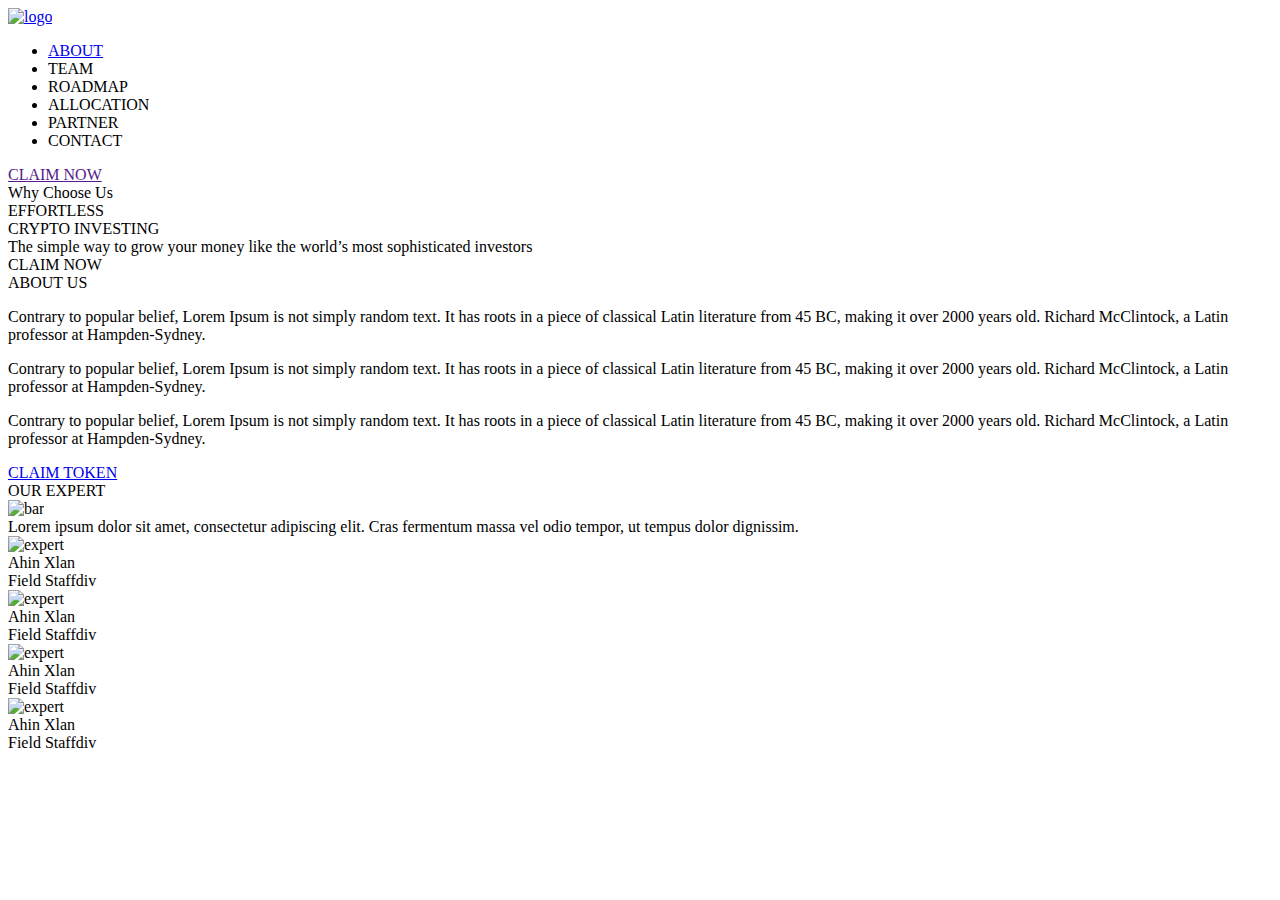
==== index.html @ b7943b80 "first commit" ====
<!DOCTYPE html>
<html lang="en">

<head>
    <meta charset="UTF-8">
    <meta http-equiv="X-UA-Compatible" content="IE=edge">
    <meta name="viewport" content="width=device-width, initial-scale=1.0">
    <title>Document</title>
    <link rel="stylesheet" href="https://cdn.jsdelivr.net/npm/bootstrap@4.6.0/dist/css/bootstrap.min.css"
        integrity="sha384-B0vP5xmATw1+K9KRQjQERJvTumQW0nPEzvF6L/Z6nronJ3oUOFUFpCjEUQouq2+l" crossorigin="anonymous">
</head>

<body>
    <div id="app">
        <nav class="header">
            <a href="#" class="logo">
                <img src="" alt="logo" />
            </a>
            <ul class="menu">
                <li class="menu-item"><a href="#" class="menu-link">ABOUT</a></li>
                <li class="menu-item"><a href="#" class="menu-link"></a>TEAM</li>
                <li class="menu-item"><a href="#" class="menu-link"></a>ROADMAP</li>
                <li class="menu-item"><a href="#" class="menu-link"></a>ALLOCATION</li>
                <li class="menu-item"><a href="#" class="menu-link"></a>PARTNER</li>
                <li class="menu-item"><a href="#" class="menu-link"></a>CONTACT</li>
            </ul>

            <a href="" class="btn menu-button">
                CLAIM NOW
            </a>
        </nav>

        <main>
            <div class="block block-banner">
                <div class="block-content">
                    <div class="container">
                        <div class="col-md-6">
                            <div class="banner-left">
                                <div class="banner-subtitle">Why Choose Us</div>
                                <div class="banner-tittle">
                                    EFFORTLESS <br> CRYPTO INVESTING
                                </div>
                                <div class="banner-desc">
                                    The simple way to grow your money
                                    like the world’s most sophisticated investors
                                </div>
                                <a hre="#" class="btn banner-button">CLAIM NOW</a>

                            </div>
                        </div>

                        <div class="col-md-6"></div>
                    </div>
                </div>
            </div>

            <block class="block block-about">
                <div class="block-content">
                    <div class="container">
                        <div class="row">
                            <div class="col-md-6">
                                <div class="about-left">
                                    <div id="about-animation"></div>
                                </div>
                            </div>
                            <div class="col-md-6">
                                <div class="about-right">
                                    <div class="about-title">
                                        ABOUT US
                                    </div>
                                    <div class="about-desc">
                                        <p>Contrary to popular belief, Lorem Ipsum is not simply random text. It has
                                            roots in
                                            a piece of classical Latin literature from 45 BC, making it over 2000 years
                                            old.
                                            Richard McClintock, a Latin professor at Hampden-Sydney.</p>
                                        <p>Contrary to popular belief, Lorem Ipsum is not simply random text. It has
                                            roots in
                                            a piece of classical Latin literature from 45 BC, making it over 2000 years
                                            old.
                                            Richard McClintock, a Latin professor at Hampden-Sydney.</p>
                                        <p>Contrary to popular belief, Lorem Ipsum is not simply random text. It has
                                            roots in
                                            a piece of classical Latin literature from 45 BC, making it over 2000 years
                                            old.
                                            Richard McClintock, a Latin professor at Hampden-Sydney.</p>
                                    </div>
                                    <a href="#" class="btn about-button">CLAIM TOKEN</a>
                                </div>
                            </div>
                        </div>
                    </div>
                </div>
            </block>

            <div class="block block-expert">
                <div class="block-content">
                    <div class="container">
                        <div class="expert-title">OUR EXPERT</div>
                        <div class="expert-bar">
                            <img src="" alt="bar">
                        </div>
                        <div class="expert-desc">
                            Lorem ipsum dolor sit amet, consectetur adipiscing elit. Cras fermentum massa
                            vel odio tempor, ut tempus dolor dignissim.
                        </div>

                        <div class="expert-list">
                            <div class="row">
                                <div class="col-md-3">
                                    <div class="expert-item">
                                        <div class="expert-img">
                                            <img src="" alt="expert">
                                        </div>

                                        <div class="expert-meta">
                                            <div class="expert-name">Ahin Xlan</div>
                                            <div class="expert-job">Field Staffdiv</div>
                                        </div>
                                    </div>
                                </div>
                                <div class="col-md-3">
                                    <div class="expert-item">
                                        <div class="expert-img">
                                            <img src="" alt="expert">
                                        </div>

                                        <div class="expert-meta">
                                            <div class="expert-name">Ahin Xlan</div>
                                            <div class="expert-job">Field Staffdiv</div>
                                        </div>
                                    </div>
                                </div>
                                <div class="col-md-3">
                                    <div class="expert-item">
                                        <div class="expert-img">
                                            <img src="" alt="expert">
                                        </div>

                                        <div class="expert-meta">
                                            <div class="expert-name">Ahin Xlan</div>
                                            <div class="expert-job">Field Staffdiv</div>
                                        </div>
                                    </div>
                                </div>
                                <div class="col-md-3">
                                    <div class="expert-item">
                                        <div class="expert-img">
                                            <img src="" alt="expert">
                                        </div>

                                        <div class="expert-meta">
                                            <div class="expert-name">Ahin Xlan</div>
                                            <div class="expert-job">Field Staffdiv</div>
                                        </div>
                                    </div>
                                </div>
                            </div>
                        </div>
                    </div>
                </div>
            </div>

            <div class="block block-token">
                <div class="block-content">
                    <div class="container">
                        <div class="row">
                            <div class="col-md-6">
                                <div class="token-left"></div>
                            </div>
                        </div>
                    </div>
                </div>
            </div>
        </main>
    </div>

    <script src="https://code.jquery.com/jquery-3.5.1.slim.min.js"
        integrity="sha384-DfXdz2htPH0lsSSs5nCTpuj/zy4C+OGpamoFVy38MVBnE+IbbVYUew+OrCXaRkfj"
        crossorigin="anonymous"></script>
    <script src="https://cdn.jsdelivr.net/npm/bootstrap@4.6.0/dist/js/bootstrap.bundle.min.js"
        integrity="sha384-Piv4xVNRyMGpqkS2by6br4gNJ7DXjqk09RmUpJ8jgGtD7zP9yug3goQfGII0yAns"
        crossorigin="anonymous"></script>
</body>

</html>
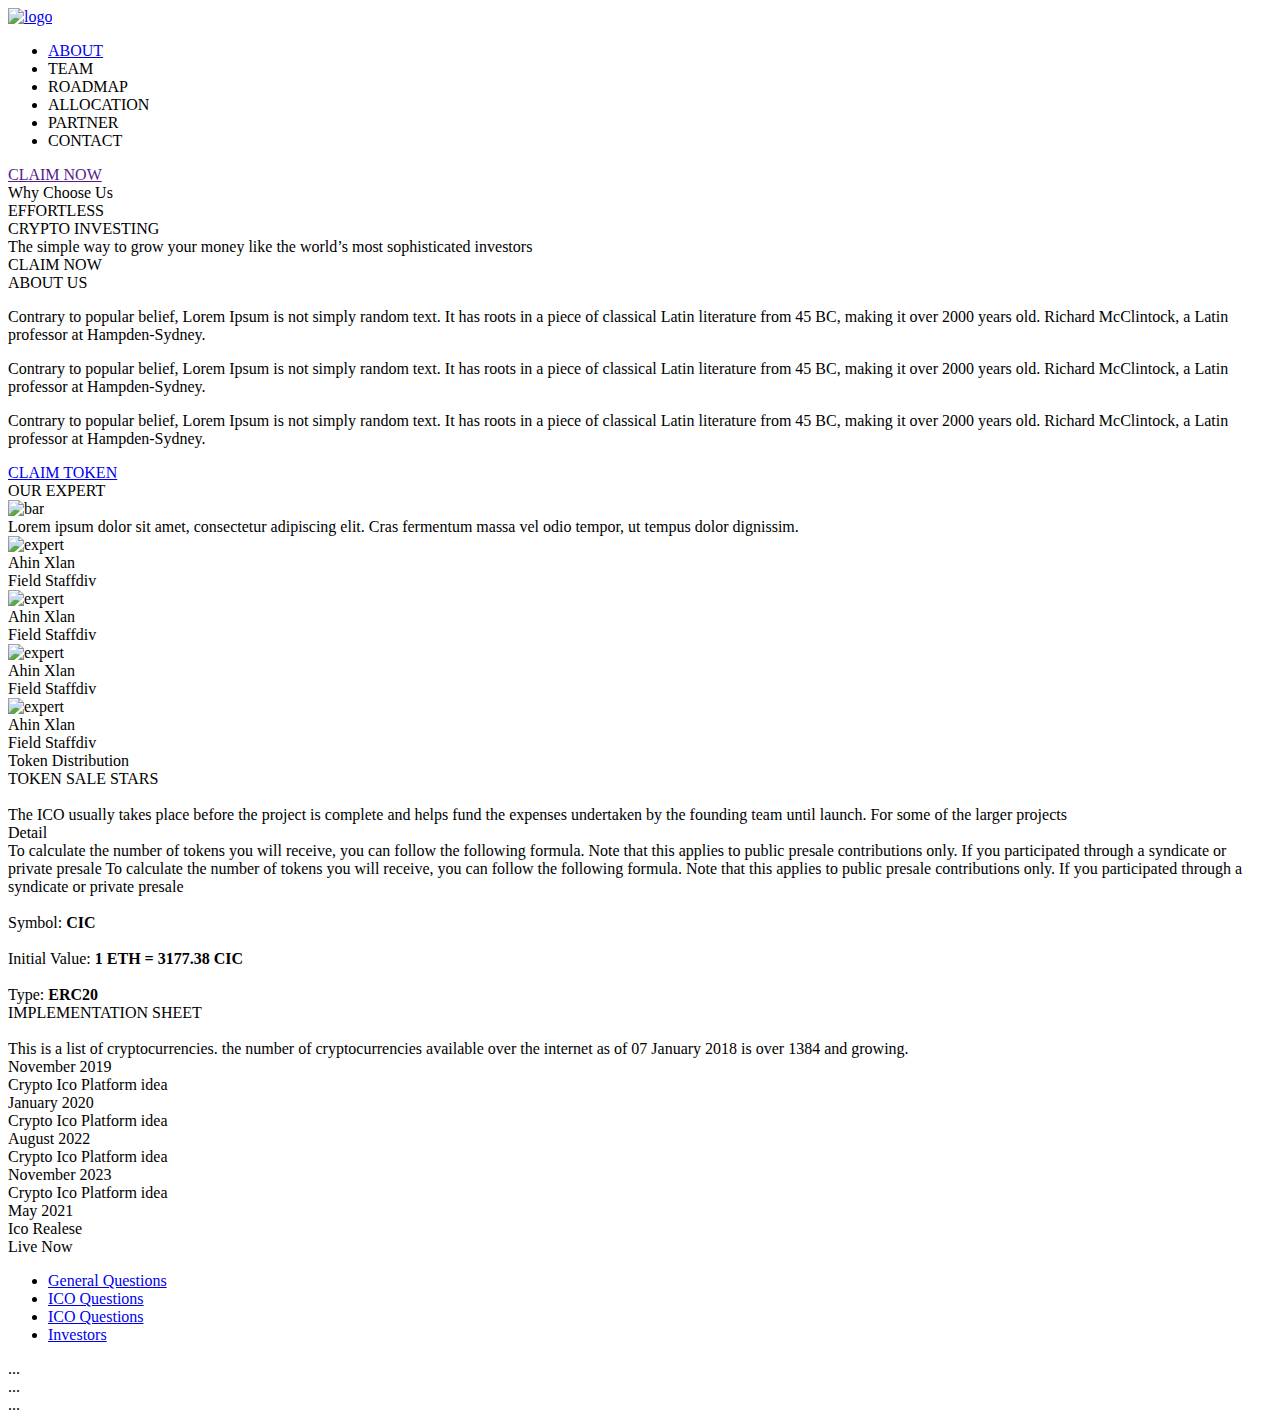
==== commit f4052f94: "commit" ====
--- a/index.html
+++ b/index.html
@@ -166,7 +166,163 @@
                     <div class="container">
                         <div class="row">
                             <div class="col-md-6">
-                                <div class="token-left"></div>
+                                <div class="token-left">
+                                    <div id="token-animation">
+
+                                    </div>
+                                </div>
+                            </div>
+                            <div class="col-md-6">
+                                <div class="token-right">
+                                    <div class="token-subtitle">
+                                        Token Distribution
+                                    </div>
+                                    <div class="token-title">
+                                        TOKEN SALE STARS
+                                    </div>
+                                    <img src="" class="token-bar" alt="">
+                                    <div class="token-desc">
+                                        <div class="token-desc-content">
+                                            The ICO usually takes place before the project is complete and
+                                            helps fund the expenses undertaken by the founding team until
+                                            launch. For some of the larger projects
+                                        </div>
+                                    </div>
+                                    <div class="token-desc">
+                                        <div class="token-desc-label">
+                                            Detail
+                                        </div>
+                                        <div class="token-desc-content">
+                                            To calculate the number of tokens you will receive, you can
+                                            follow the following formula. Note that this applies to public
+                                            presale contributions only. If you participated through a syndicate
+                                            or private presale
+                                            To calculate the number of tokens you will receive, you can follow
+                                            the following formula. Note that this applies to public presale
+                                            contributions only. If you participated through a syndicate or private
+                                            presale
+                                        </div>
+                                    </div>
+                                    <div class="token-list">
+                                        <div class="token-item">
+                                            <div class="token-icon">
+                                                <img src="" alt="">
+                                            </div>
+                                            <div class="token-value">
+                                                Symbol: <strong>CIC</strong>
+                                            </div>
+                                        </div>
+                                        <div class="token-item">
+                                            <div class="token-icon">
+                                                <img src="" alt="">
+                                            </div>
+                                            <div class="token-value">
+                                                Initial Value: <strong>1 ETH = 3177.38 CIC</strong>
+                                            </div>
+                                        </div>
+                                        <div class="token-item">
+                                            <div class="token-icon">
+                                                <img src="" alt="">
+                                            </div>
+                                            <div class="token-value">
+                                                Type: <strong>ERC20</strong>
+                                            </div>
+                                        </div>
+                                    </div>
+                                </div>
+                            </div>
+                        </div>
+                    </div>
+                </div>
+            </div>
+
+            <div class="block block-sheet">
+                <div class="block-content">
+                    <div class="sheet-title">IMPLEMENTATION SHEET</div>
+                    <img src="" alt="" class="sheet-bar">
+                    <div class="sheet-desc">
+                        This is a list of cryptocurrencies. the number of cryptocurrencies available over
+                        the internet as of 07 January 2018 is over 1384 and growing.
+                    </div>
+
+                    <div class="sheet-roadmap">
+                        <div class="sheet-line-bg">
+                            <div class="sheet-line-main"></div>
+                        </div>
+
+                        <div class="time-item">
+                            <div class="time-date">November 2019</div>
+                            <div class="time-desc">
+                                Crypto Ico
+                                Platform idea
+                            </div>
+                        </div>
+                        <div class="time-item">
+                            <div class="time-date">January 2020</div>
+                            <div class="time-desc">
+                                Crypto Ico
+                                Platform idea
+                            </div>
+                        </div>
+                        <div class="time-item">
+                            <div class="time-date">August 2022</div>
+                            <div class="time-desc">
+                                Crypto Ico
+                                Platform idea
+                            </div>
+                        </div>
+                        <div class="time-item">
+                            <div class="time-date">November 2023</div>
+                            <div class="time-desc">
+                                Crypto Ico
+                                Platform idea
+                            </div>
+                        </div>
+
+                        <div class="tim-now">
+                            <div class="time-now-date">
+                                <div class="time-now-year">
+                                    May 2021
+                                </div>
+                                <div class="time-now-desc">
+                                    Ico Realese
+                                </div>
+                            </div>
+                            <div class="time-now-label">Live Now</div>
+                        </div>
+                    </div>
+                </div>
+            </div>
+
+            <div class="block block-faq">
+                <div class="block-content">
+                    <div class="container">
+                        <div class="faq-tab">
+                            <ul class="nav nav-pills mb-3" id="pills-tab" role="tablist">
+                                <li class="nav-item" role="presentation">
+                                    <a class="nav-link active" id="pills-home-tab" data-toggle="pill" href="#pills-home"
+                                        role="tab" aria-controls="pills-home" aria-selected="true">General Questions</a>
+                                </li>
+                                <li class="nav-item" role="presentation">
+                                    <a class="nav-link" id="pills-profile-tab" data-toggle="pill" href="#pills-profile"
+                                        role="tab" aria-controls="pills-profile" aria-selected="false">ICO Questions</a>
+                                </li>
+                                <li class="nav-item" role="presentation">
+                                    <a class="nav-link" id="pills-contact-tab" data-toggle="pill" href="#pills-contact"
+                                        role="tab" aria-controls="pills-contact" aria-selected="false">ICO Questions</a>
+                                </li>
+                                <li class="nav-item" role="presentation">
+                                    <a class="nav-link" id="pills-contact-tab" data-toggle="pill" href="#pills-contact"
+                                        role="tab" aria-controls="pills-contact" aria-selected="false">Investors</a>
+                                </li>
+                            </ul>
+                            <div class="tab-content" id="pills-tabContent">
+                                <div class="tab-pane fade show active" id="pills-home" role="tabpanel"
+                                    aria-labelledby="pills-home-tab">...</div>
+                                <div class="tab-pane fade" id="pills-profile" role="tabpanel"
+                                    aria-labelledby="pills-profile-tab">...</div>
+                                <div class="tab-pane fade" id="pills-contact" role="tabpanel"
+                                    aria-labelledby="pills-contact-tab">...</div>
                             </div>
                         </div>
                     </div>
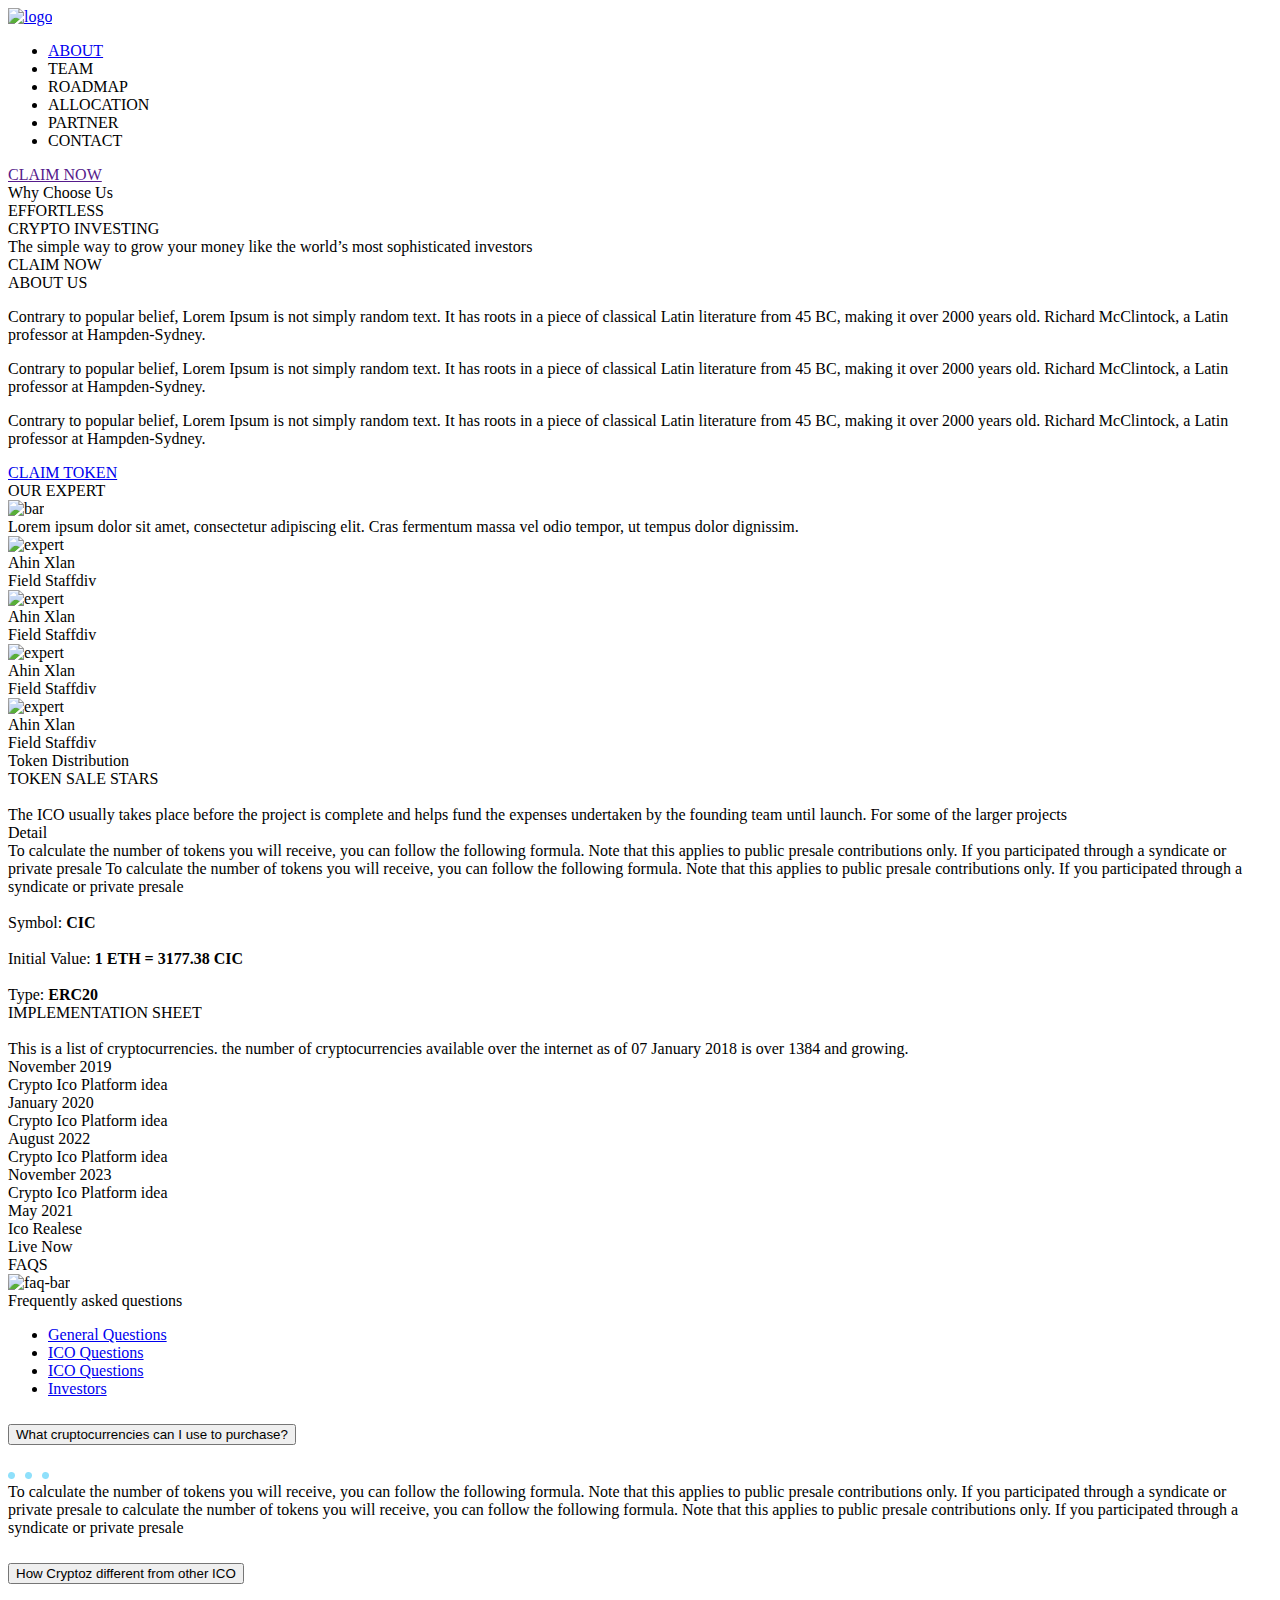
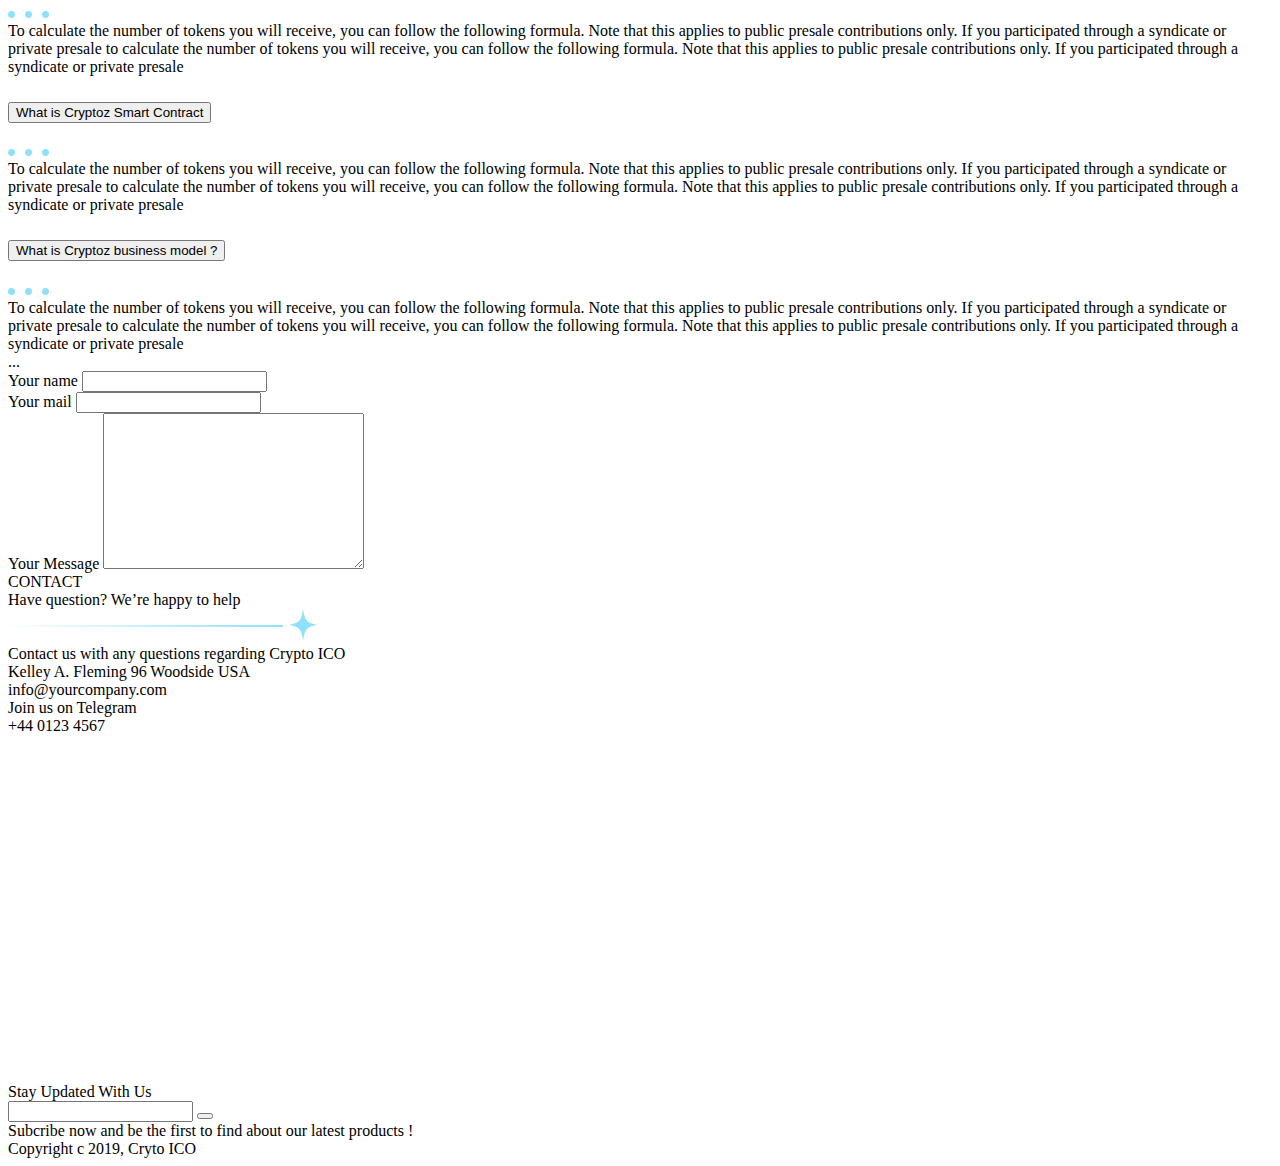
==== commit fcbaeba8: "commit" ====
--- a/index.html
+++ b/index.html
@@ -8,26 +8,30 @@
     <title>Document</title>
     <link rel="stylesheet" href="https://cdn.jsdelivr.net/npm/bootstrap@4.6.0/dist/css/bootstrap.min.css"
         integrity="sha384-B0vP5xmATw1+K9KRQjQERJvTumQW0nPEzvF6L/Z6nronJ3oUOFUFpCjEUQouq2+l" crossorigin="anonymous">
+    <link rel="stylesheet" href="https://pro.fontawesome.com/releases/v5.10.0/css/all.css"
+        integrity="sha384-AYmEC3Yw5cVb3ZcuHtOA93w35dYTsvhLPVnYs9eStHfGJvOvKxVfELGroGkvsg+p" crossorigin="anonymous" />
 </head>
 
 <body>
     <div id="app">
         <nav class="header">
-            <a href="#" class="logo">
-                <img src="" alt="logo" />
-            </a>
-            <ul class="menu">
-                <li class="menu-item"><a href="#" class="menu-link">ABOUT</a></li>
-                <li class="menu-item"><a href="#" class="menu-link"></a>TEAM</li>
-                <li class="menu-item"><a href="#" class="menu-link"></a>ROADMAP</li>
-                <li class="menu-item"><a href="#" class="menu-link"></a>ALLOCATION</li>
-                <li class="menu-item"><a href="#" class="menu-link"></a>PARTNER</li>
-                <li class="menu-item"><a href="#" class="menu-link"></a>CONTACT</li>
-            </ul>
-
-            <a href="" class="btn menu-button">
-                CLAIM NOW
-            </a>
+            <div class="container">
+                <a href="#" class="logo">
+                    <img src="" alt="logo" />
+                </a>
+                <ul class="menu">
+                    <li class="menu-item"><a href="#" class="menu-link">ABOUT</a></li>
+                    <li class="menu-item"><a href="#" class="menu-link"></a>TEAM</li>
+                    <li class="menu-item"><a href="#" class="menu-link"></a>ROADMAP</li>
+                    <li class="menu-item"><a href="#" class="menu-link"></a>ALLOCATION</li>
+                    <li class="menu-item"><a href="#" class="menu-link"></a>PARTNER</li>
+                    <li class="menu-item"><a href="#" class="menu-link"></a>CONTACT</li>
+                </ul>
+
+                <a href="" class="btn menu-button">
+                    CLAIM NOW
+                </a>
+            </div>
         </nav>
 
         <main>
@@ -238,57 +242,59 @@
 
             <div class="block block-sheet">
                 <div class="block-content">
-                    <div class="sheet-title">IMPLEMENTATION SHEET</div>
-                    <img src="" alt="" class="sheet-bar">
-                    <div class="sheet-desc">
-                        This is a list of cryptocurrencies. the number of cryptocurrencies available over
-                        the internet as of 07 January 2018 is over 1384 and growing.
-                    </div>
-
-                    <div class="sheet-roadmap">
-                        <div class="sheet-line-bg">
-                            <div class="sheet-line-main"></div>
-                        </div>
-
-                        <div class="time-item">
-                            <div class="time-date">November 2019</div>
-                            <div class="time-desc">
-                                Crypto Ico
-                                Platform idea
-                            </div>
-                        </div>
-                        <div class="time-item">
-                            <div class="time-date">January 2020</div>
-                            <div class="time-desc">
-                                Crypto Ico
-                                Platform idea
-                            </div>
-                        </div>
-                        <div class="time-item">
-                            <div class="time-date">August 2022</div>
-                            <div class="time-desc">
-                                Crypto Ico
-                                Platform idea
-                            </div>
-                        </div>
-                        <div class="time-item">
-                            <div class="time-date">November 2023</div>
-                            <div class="time-desc">
-                                Crypto Ico
-                                Platform idea
-                            </div>
-                        </div>
-
-                        <div class="tim-now">
-                            <div class="time-now-date">
-                                <div class="time-now-year">
-                                    May 2021
-                                </div>
-                                <div class="time-now-desc">
-                                    Ico Realese
-                                </div>
-                            </div>
-                            <div class="time-now-label">Live Now</div>
+                    <div class="container">
+                        <div class="sheet-title">IMPLEMENTATION SHEET</div>
+                        <img src="" alt="" class="sheet-bar">
+                        <div class="sheet-desc">
+                            This is a list of cryptocurrencies. the number of cryptocurrencies available over
+                            the internet as of 07 January 2018 is over 1384 and growing.
+                        </div>
+
+                        <div class="sheet-roadmap">
+                            <div class="sheet-line-bg">
+                                <div class="sheet-line-main"></div>
+                            </div>
+
+                            <div class="time-item">
+                                <div class="time-date">November 2019</div>
+                                <div class="time-desc">
+                                    Crypto Ico
+                                    Platform idea
+                                </div>
+                            </div>
+                            <div class="time-item">
+                                <div class="time-date">January 2020</div>
+                                <div class="time-desc">
+                                    Crypto Ico
+                                    Platform idea
+                                </div>
+                            </div>
+                            <div class="time-item">
+                                <div class="time-date">August 2022</div>
+                                <div class="time-desc">
+                                    Crypto Ico
+                                    Platform idea
+                                </div>
+                            </div>
+                            <div class="time-item">
+                                <div class="time-date">November 2023</div>
+                                <div class="time-desc">
+                                    Crypto Ico
+                                    Platform idea
+                                </div>
+                            </div>
+
+                            <div class="tim-now">
+                                <div class="time-now-date">
+                                    <div class="time-now-year">
+                                        May 2021
+                                    </div>
+                                    <div class="time-now-desc">
+                                        Ico Realese
+                                    </div>
+                                </div>
+                                <div class="time-now-label">Live Now</div>
+                            </div>
                         </div>
                     </div>
                 </div>
@@ -298,29 +304,171 @@
                 <div class="block-content">
                     <div class="container">
                         <div class="faq-tab">
-                            <ul class="nav nav-pills mb-3" id="pills-tab" role="tablist">
-                                <li class="nav-item" role="presentation">
-                                    <a class="nav-link active" id="pills-home-tab" data-toggle="pill" href="#pills-home"
-                                        role="tab" aria-controls="pills-home" aria-selected="true">General Questions</a>
-                                </li>
-                                <li class="nav-item" role="presentation">
-                                    <a class="nav-link" id="pills-profile-tab" data-toggle="pill" href="#pills-profile"
-                                        role="tab" aria-controls="pills-profile" aria-selected="false">ICO Questions</a>
-                                </li>
-                                <li class="nav-item" role="presentation">
-                                    <a class="nav-link" id="pills-contact-tab" data-toggle="pill" href="#pills-contact"
-                                        role="tab" aria-controls="pills-contact" aria-selected="false">ICO Questions</a>
-                                </li>
-                                <li class="nav-item" role="presentation">
-                                    <a class="nav-link" id="pills-contact-tab" data-toggle="pill" href="#pills-contact"
-                                        role="tab" aria-controls="pills-contact" aria-selected="false">Investors</a>
-                                </li>
-                            </ul>
+                            <div class="wrap-nav">
+                                <div class="faq-header">
+                                    <div class="faq-title">
+                                        FAQS
+                                    </div>
+                                    <div class="faq-bar">
+                                        <img src="" alt="faq-bar">
+                                    </div>
+                                    <div class="faq-desc">Frequently asked questions</div>
+                                </div>
+                                <ul class="nav nav-pills mb-3" id="pills-tab" role="tablist">
+                                    <li class="nav-item" role="presentation">
+                                        <a class="nav-link active" id="pills-home-tab" data-toggle="pill"
+                                            href="#pills-home" role="tab" aria-controls="pills-home"
+                                            aria-selected="true">General Questions</a>
+                                    </li>
+                                    <li class="nav-item" role="presentation">
+                                        <a class="nav-link" id="pills-profile-tab" data-toggle="pill"
+                                            href="#pills-profile" role="tab" aria-controls="pills-profile"
+                                            aria-selected="false">ICO Questions</a>
+                                    </li>
+                                    <li class="nav-item" role="presentation">
+                                        <a class="nav-link" id="pills-contact-tab" data-toggle="pill"
+                                            href="#pills-contact" role="tab" aria-controls="pills-contact"
+                                            aria-selected="false">ICO Questions</a>
+                                    </li>
+                                    <li class="nav-item" role="presentation">
+                                        <a class="nav-link" id="pills-contact-tab" data-toggle="pill"
+                                            href="#pills-contact" role="tab" aria-controls="pills-contact"
+                                            aria-selected="false">Investors</a>
+                                    </li>
+                                </ul>
+                            </div>
                             <div class="tab-content" id="pills-tabContent">
                                 <div class="tab-pane fade show active" id="pills-home" role="tabpanel"
-                                    aria-labelledby="pills-home-tab">...</div>
+                                    aria-labelledby="pills-home-tab">
+                                    <div class="list-faq">
+                                        <div class="accordion" id="accordionExample">
+                                            <div class="card">
+                                                <div class="card-header" id="headingOne">
+                                                    <h2 class="mb-0">
+                                                        <button class="btn btn-link btn-block text-left" type="button"
+                                                            data-toggle="collapse" data-target="#collapseOne"
+                                                            aria-expanded="true" aria-controls="collapseOne">
+                                                            What cruptocurrencies can I use to purchase?
+                                                        </button>
+                                                    </h2>
+                                                </div>
+
+                                                <div id="collapseOne" class="collapse show" aria-labelledby="headingOne"
+                                                    data-parent="#accordionExample">
+                                                    <div class="card-body">
+                                                        <img src="./img/dots.png" alt="dots">
+                                                        <div class="card-content">
+                                                            To calculate the number of tokens you will receive, you can
+                                                            follow the following formula. Note that this applies to
+                                                            public presale contributions only. If you participated
+                                                            through a
+                                                            syndicate or private presale to calculate the number of
+                                                            tokens you will receive, you can follow the following
+                                                            formula.
+                                                            Note that this applies to public presale contributions
+                                                            only. If you participated through a syndicate or private
+                                                            presale
+                                                        </div>
+                                                    </div>
+                                                </div>
+                                            </div>
+                                            <div class="card">
+                                                <div class="card-header" id="headingTwo">
+                                                    <h2 class="mb-0">
+                                                        <button class="btn btn-link btn-block text-left collapsed"
+                                                            type="button" data-toggle="collapse"
+                                                            data-target="#collapseTwo" aria-expanded="false"
+                                                            aria-controls="collapseTwo">
+                                                            How Cryptoz different from other ICO
+                                                        </button>
+                                                    </h2>
+                                                </div>
+                                                <div id="collapseTwo" class="collapse" aria-labelledby="headingTwo"
+                                                    data-parent="#accordionExample">
+                                                    <div class="card-body">
+                                                        <img src="./img/dots.png" alt="dots">
+                                                        <div class="card-content">
+                                                            To calculate the number of tokens you will receive, you can
+                                                            follow the following formula. Note that this applies to
+                                                            public presale contributions only. If you participated
+                                                            through a
+                                                            syndicate or private presale to calculate the number of
+                                                            tokens you will receive, you can follow the following
+                                                            formula.
+                                                            Note that this applies to public presale contributions
+                                                            only. If you participated through a syndicate or private
+                                                            presale
+                                                        </div>
+                                                    </div>
+                                                </div>
+                                            </div>
+                                            <div class="card">
+                                                <div class="card-header" id="headingThree">
+                                                    <h2 class="mb-0">
+                                                        <button class="btn btn-link btn-block text-left collapsed"
+                                                            type="button" data-toggle="collapse"
+                                                            data-target="#collapseThree" aria-expanded="false"
+                                                            aria-controls="collapseThree">
+                                                            What is Cryptoz Smart Contract
+                                                        </button>
+                                                    </h2>
+                                                </div>
+                                                <div id="collapseThree" class="collapse" aria-labelledby="headingThree"
+                                                    data-parent="#accordionExample">
+                                                    <div class="card-body">
+                                                        <img src="./img/dots.png" alt="dots">
+                                                        <div class="card-content">
+                                                            To calculate the number of tokens you will receive, you can
+                                                            follow the following formula. Note that this applies to
+                                                            public presale contributions only. If you participated
+                                                            through a
+                                                            syndicate or private presale to calculate the number of
+                                                            tokens you will receive, you can follow the following
+                                                            formula.
+                                                            Note that this applies to public presale contributions
+                                                            only. If you participated through a syndicate or private
+                                                            presale
+                                                        </div>
+                                                    </div>
+                                                </div>
+                                            </div>
+                                            <div class="card">
+                                                <div class="card-header" id="headingThree">
+                                                    <h2 class="mb-0">
+                                                        <button class="btn btn-link btn-block text-left collapsed"
+                                                            type="button" data-toggle="collapse"
+                                                            data-target="#collapseThree" aria-expanded="false"
+                                                            aria-controls="collapseThree">
+                                                            What is Cryptoz business model ?
+                                                        </button>
+                                                    </h2>
+                                                </div>
+                                                <div id="collapseThree" class="collapse" aria-labelledby="headingThree"
+                                                    data-parent="#accordionExample">
+                                                    <div class="card-body">
+                                                        <img src="./img/dots.png" alt="dots">
+                                                        <div class="card-content">
+                                                            To calculate the number of tokens you will receive, you can
+                                                            follow the following formula. Note that this applies to
+                                                            public presale contributions only. If you participated
+                                                            through a
+                                                            syndicate or private presale to calculate the number of
+                                                            tokens you will receive, you can follow the following
+                                                            formula.
+                                                            Note that this applies to public presale contributions
+                                                            only. If you participated through a syndicate or private
+                                                            presale
+                                                        </div>
+                                                    </div>
+                                                </div>
+                                            </div>
+                                        </div>
+                                    </div>
+                                </div>
                                 <div class="tab-pane fade" id="pills-profile" role="tabpanel"
-                                    aria-labelledby="pills-profile-tab">...</div>
+                                    aria-labelledby="pills-profile-tab">
+
+                                </div>
                                 <div class="tab-pane fade" id="pills-contact" role="tabpanel"
                                     aria-labelledby="pills-contact-tab">...</div>
                             </div>
@@ -328,7 +476,141 @@
                     </div>
                 </div>
             </div>
+
+            <div class="block block-contact">
+                <div class="block-content">
+                    <div class="container">
+                        <div class="row">
+                            <div class="col-md-6">
+                                <div class="form-contact">
+                                    <div class="form-group">
+                                        <label for="name">Your name</label>
+                                        <input type="text" id="name" class="form-control">
+                                    </div>
+                                    <div class="form-group">
+                                        <label for="mail">Your mail</label>
+                                        <input type="text" id="name" class="form-control">
+                                    </div>
+                                    <div class="form-group">
+                                        <label for="msg">Your Message</label>
+                                        <textarea id="msg" class="form-control" cols="30" rows="10"></textarea>
+                                    </div>
+                                </div>
+                            </div>
+                            <div class="col-md-6">
+                                <div class="contact-right">
+                                    <div class="contact-title">
+                                        CONTACT
+                                    </div>
+                                    <div class="contact-desc">Have question? We’re happy to help</div>
+                                    <div class="contact-bar">
+                                        <img src="./img/contact-bar.png" alt="contact-bar">
+                                    </div>
+
+                                    <div class="contact-desc">
+                                        Contact us with any questions regarding
+                                        Crypto ICO
+                                    </div>
+
+                                    <div class="contact-list">
+                                        <div class="contact-item">
+                                            <i class="fas fa-map-marker-alt"></i> Kelley A. Fleming 96 Woodside USA
+                                        </div>
+                                        <div class="contact-item">
+                                            <i class="fas fa-envelope"></i> info@yourcompany.com
+                                        </div>
+                                        <div class="contact-item">
+                                            <i class="fab fa-telegram-plane"></i> Join us on Telegram
+                                        </div>
+                                        <div class="contact-item">
+                                            <i class="fas fa-phone-alt"></i> +44 0123 4567
+                                        </div>
+                                    </div>
+                                </div>
+                            </div>
+                        </div>
+                    </div>
+                </div>
+            </div>
+
+            <div class="block block-partner">
+                <div class="block-content">
+                    <div class="container">
+                        <div class="row">
+                            <div class="col-md-2">
+                                <a href="#" class="d-block partner-link">
+                                    <img src="./img/partner.png" alt="partner" class="partner-item">
+                                </a>
+                            </div>
+                            <div class="col-md-2">
+                                <a href="#" class="d-block partner-link">
+                                    <img src="./img/partner.png" alt="partner" class="partner-item">
+                                </a>
+                            </div>
+                            <div class="col-md-2">
+                                <a href="#" class="d-block partner-link">
+                                    <img src="./img/partner.png" alt="partner" class="partner-item">
+                                </a>
+                            </div>
+                            <div class="col-md-2">
+                                <a href="#" class="d-block partner-link">
+                                    <img src="./img/partner.png" alt="partner" class="partner-item">
+                                </a>
+                            </div>
+                            <div class="col-md-2">
+                                <a href="#" class="d-block partner-link">
+                                    <img src="./img/partner.png" alt="partner" class="partner-item">
+                                </a>
+                            </div>
+                            <div class="col-md-2">
+                                <a href="#" class="d-block partner-link">
+                                    <img src="./img/partner.png" alt="partner" class="partner-item">
+                                </a>
+                            </div>
+                        </div>
+                    </div>
+                </div>
+            </div>
         </main>
+
+        <footer>
+            <div class="block block-footer">
+                <div class="block-content">
+                    <div class="container">
+                        <div class="footer-title">Stay Updated With Us</div>
+
+                        <div class="footer-form">
+                            <input type="text" class="form-control">
+                            <button class="btn" type="submit"><i class="fas fa-chevron-right"></i></button>
+                        </div>
+
+                        <div class="footer-desc">Subcribe now and be the first to find about our latest products !</div>
+
+                        <div class="footer-social">
+                            <a href="#" class="footer-link">
+                                <i class="fab fa-github"></i>
+                            </a>
+                            <a href="#" class="footer-link">
+                                <i class="fab fa-telegram-plane"></i>
+                            </a>
+                            <a href="#" class="footer-link">
+                                <i class="fab fa-twitter"></i>
+                            </a>
+                            <a href="#" class="footer-link">
+                                <i class="fab fa-medium-m"></i>
+                            </a>
+                            <a href="#" class="footer-link">
+                                <i class="fas fa-envelope"></i>
+                            </a>
+                        </div>
+
+                        <div class="footer-coppyright">
+                            Copyright c 2019, Cryto ICO
+                        </div>
+                    </div>
+                </div>
+            </div>
+        </footer>
     </div>
 
     <script src="https://code.jquery.com/jquery-3.5.1.slim.min.js"
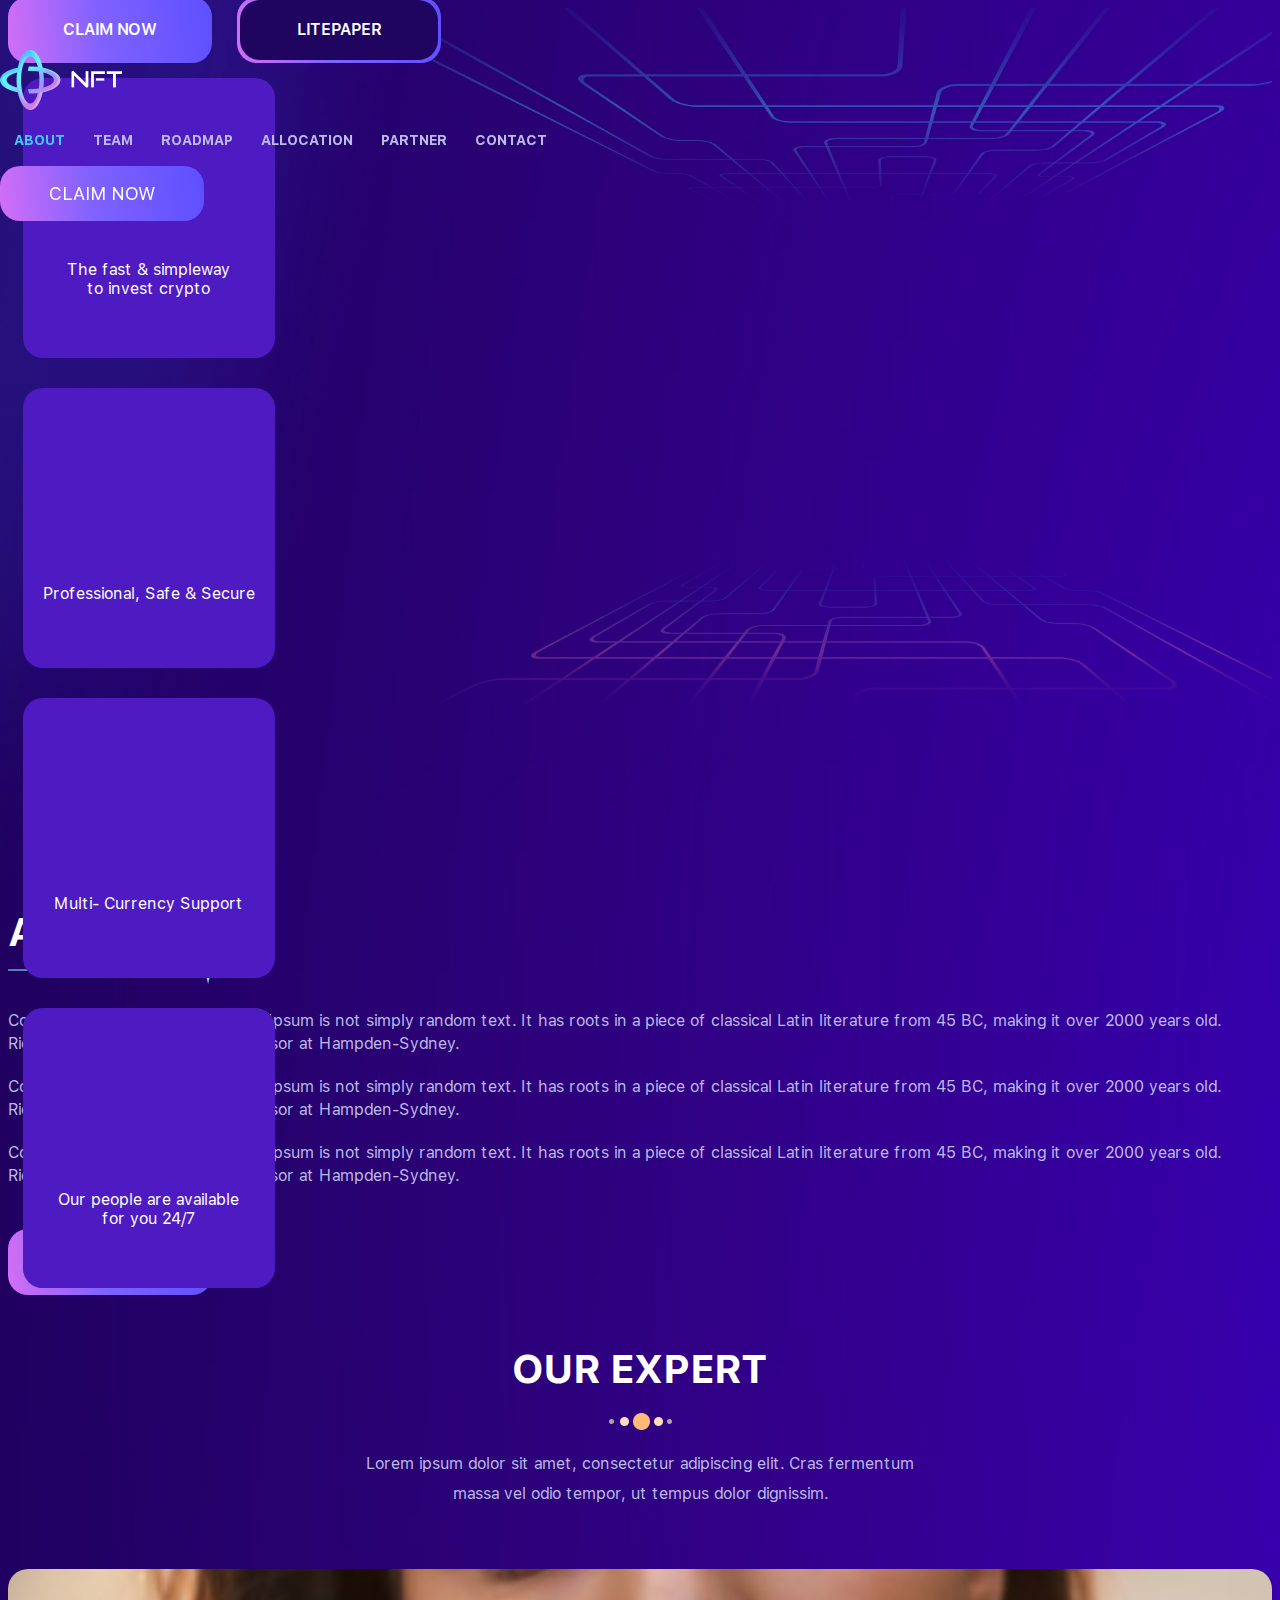
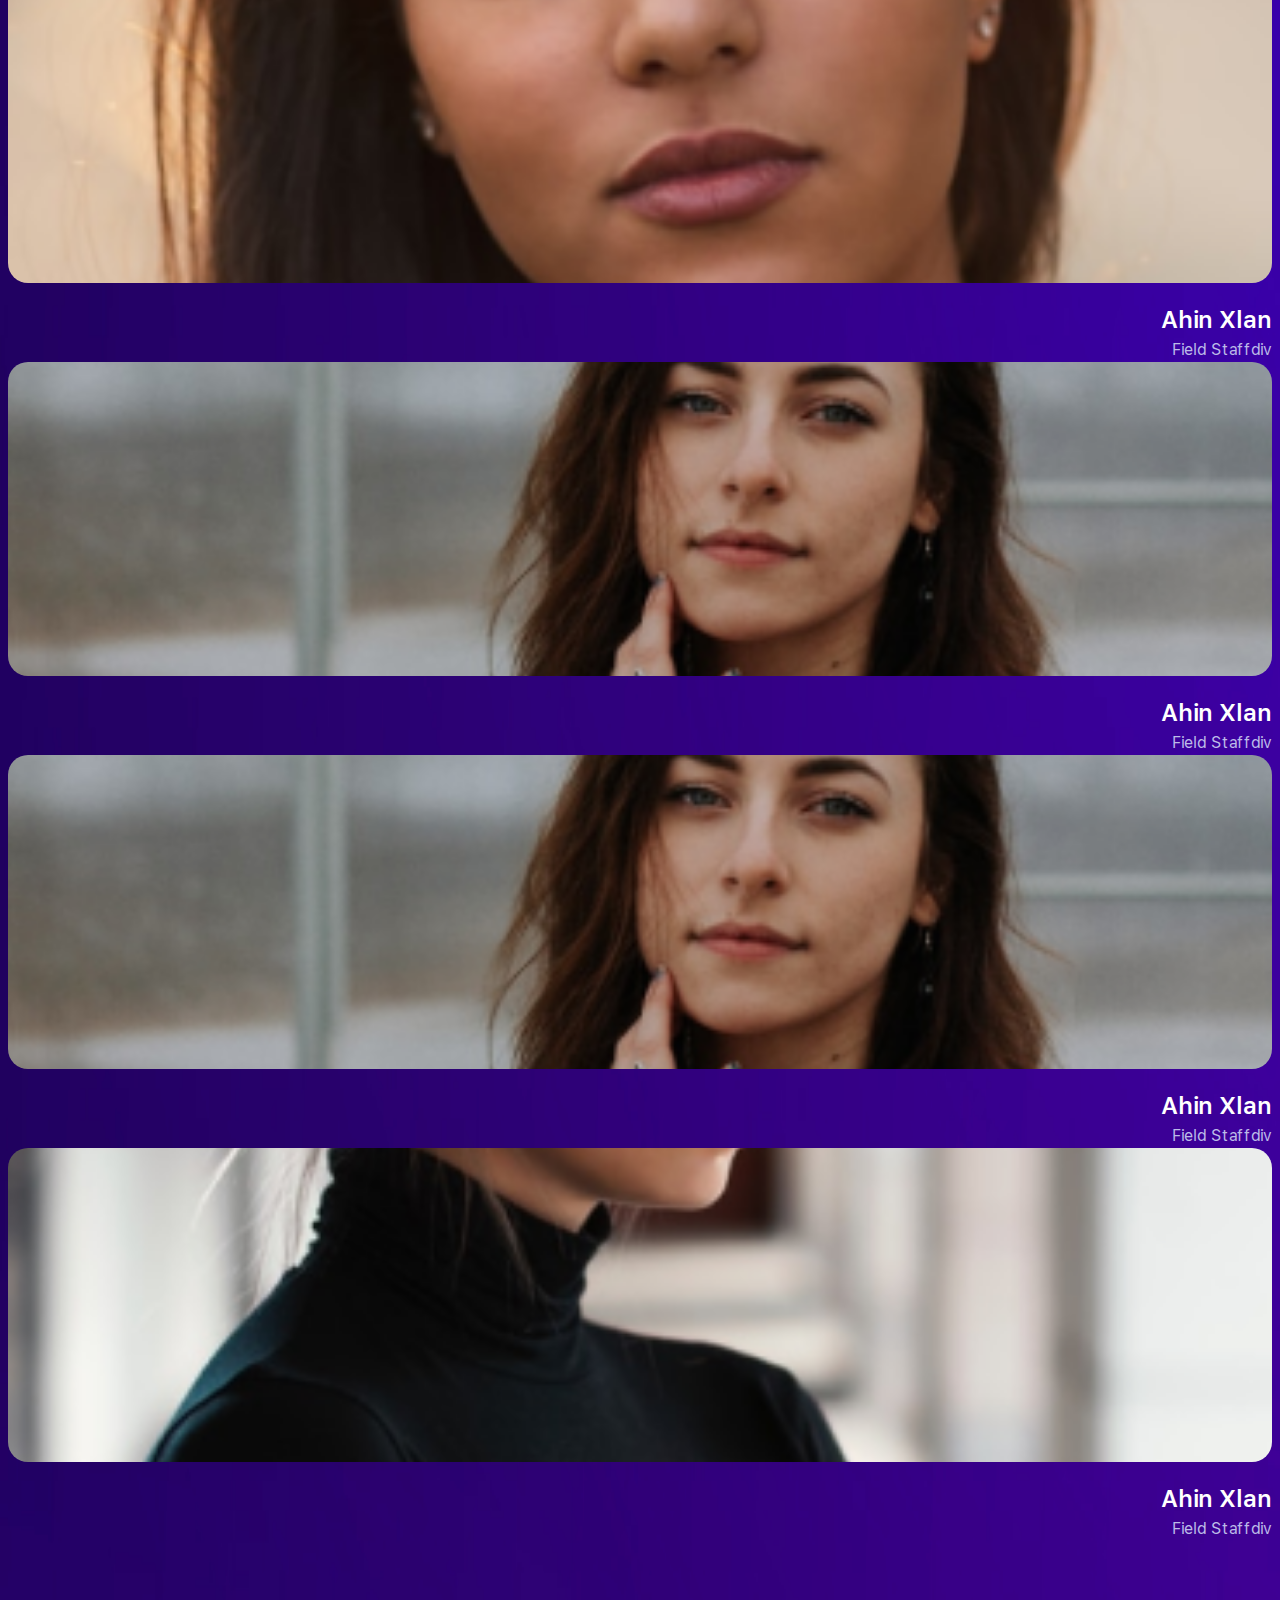
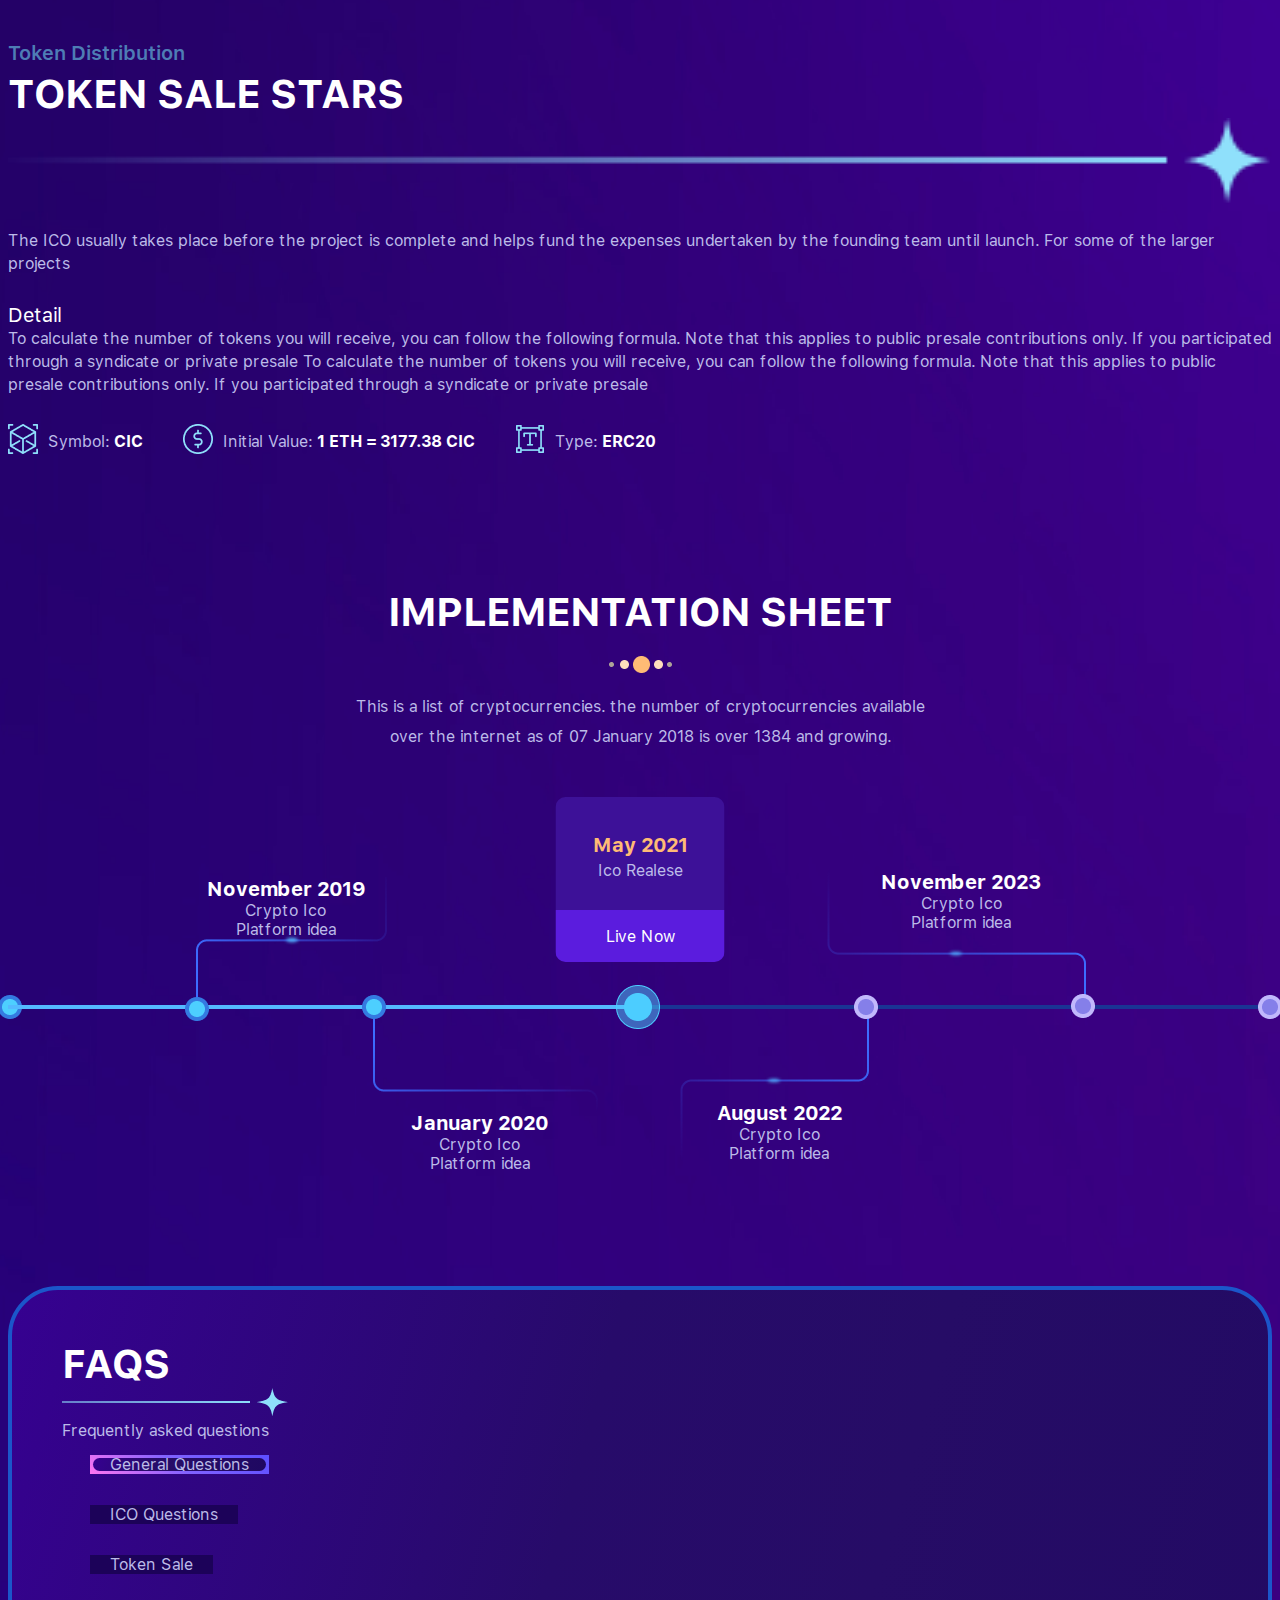
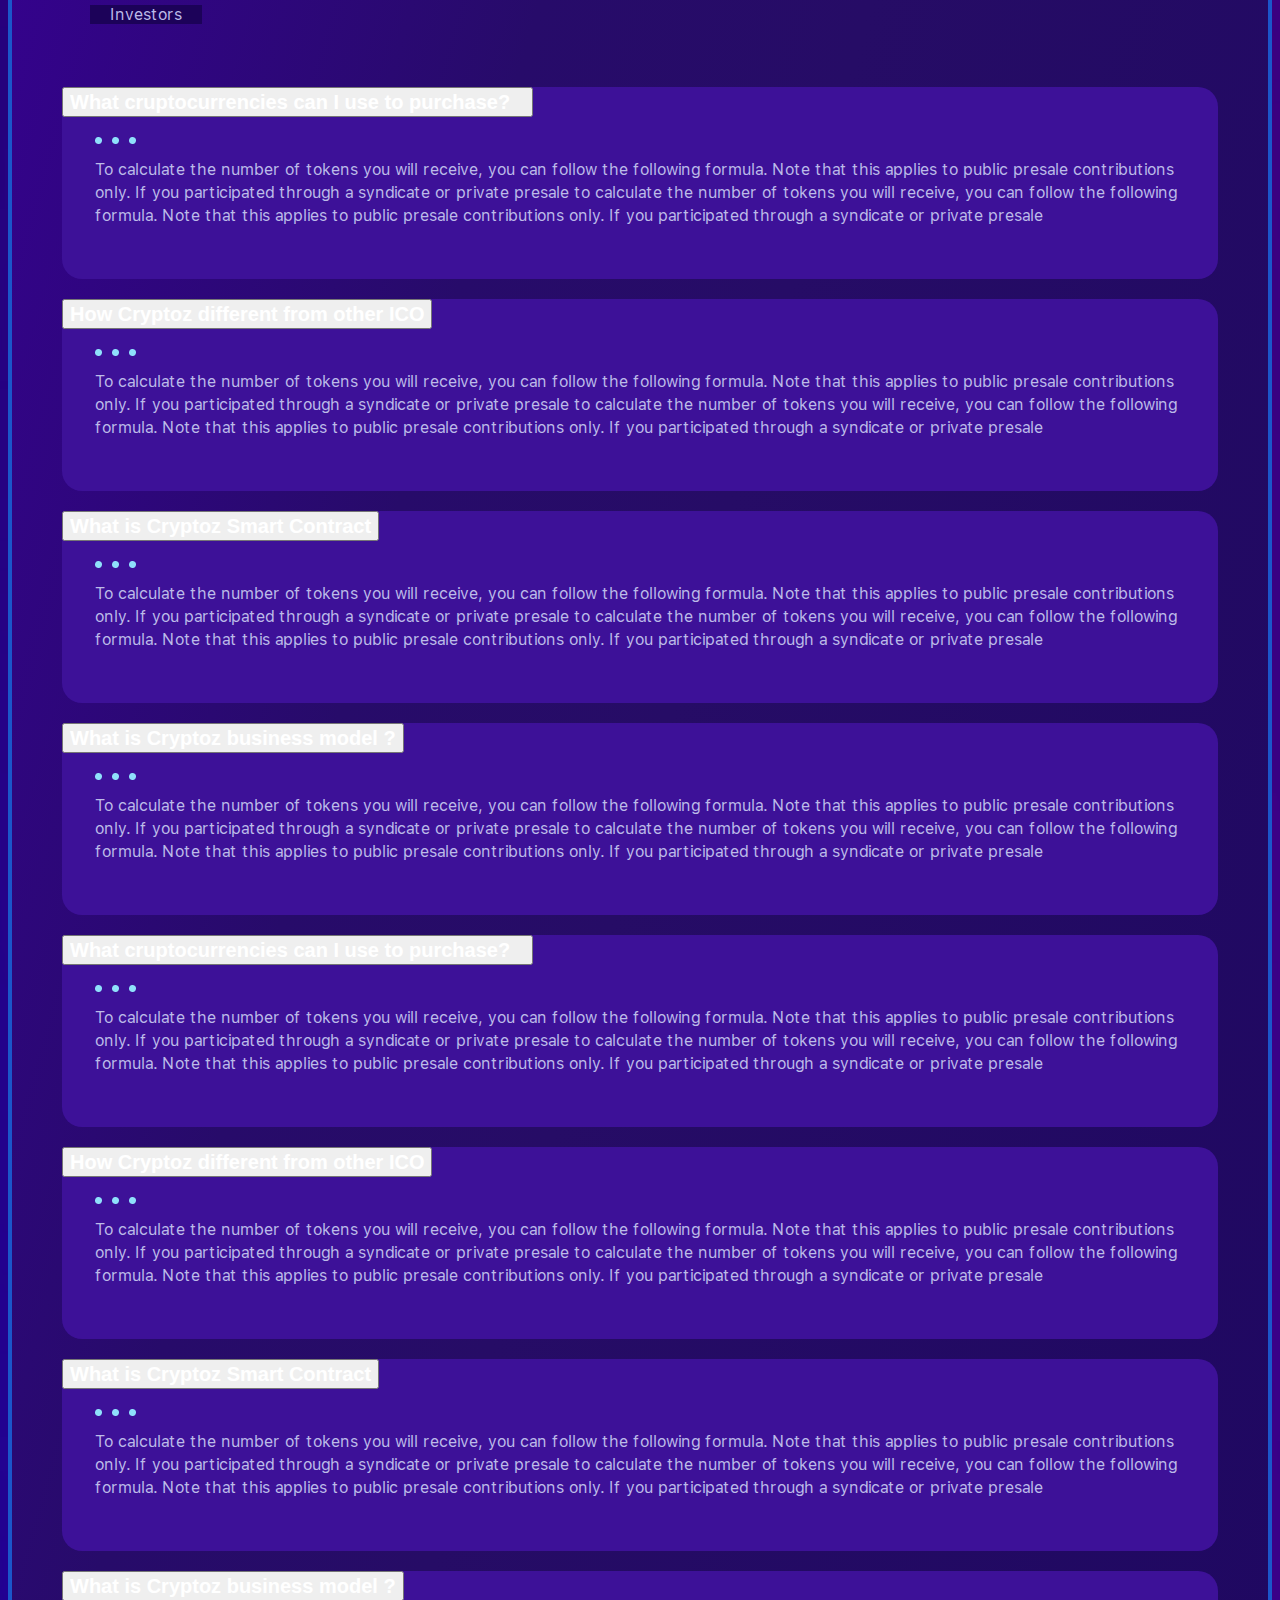
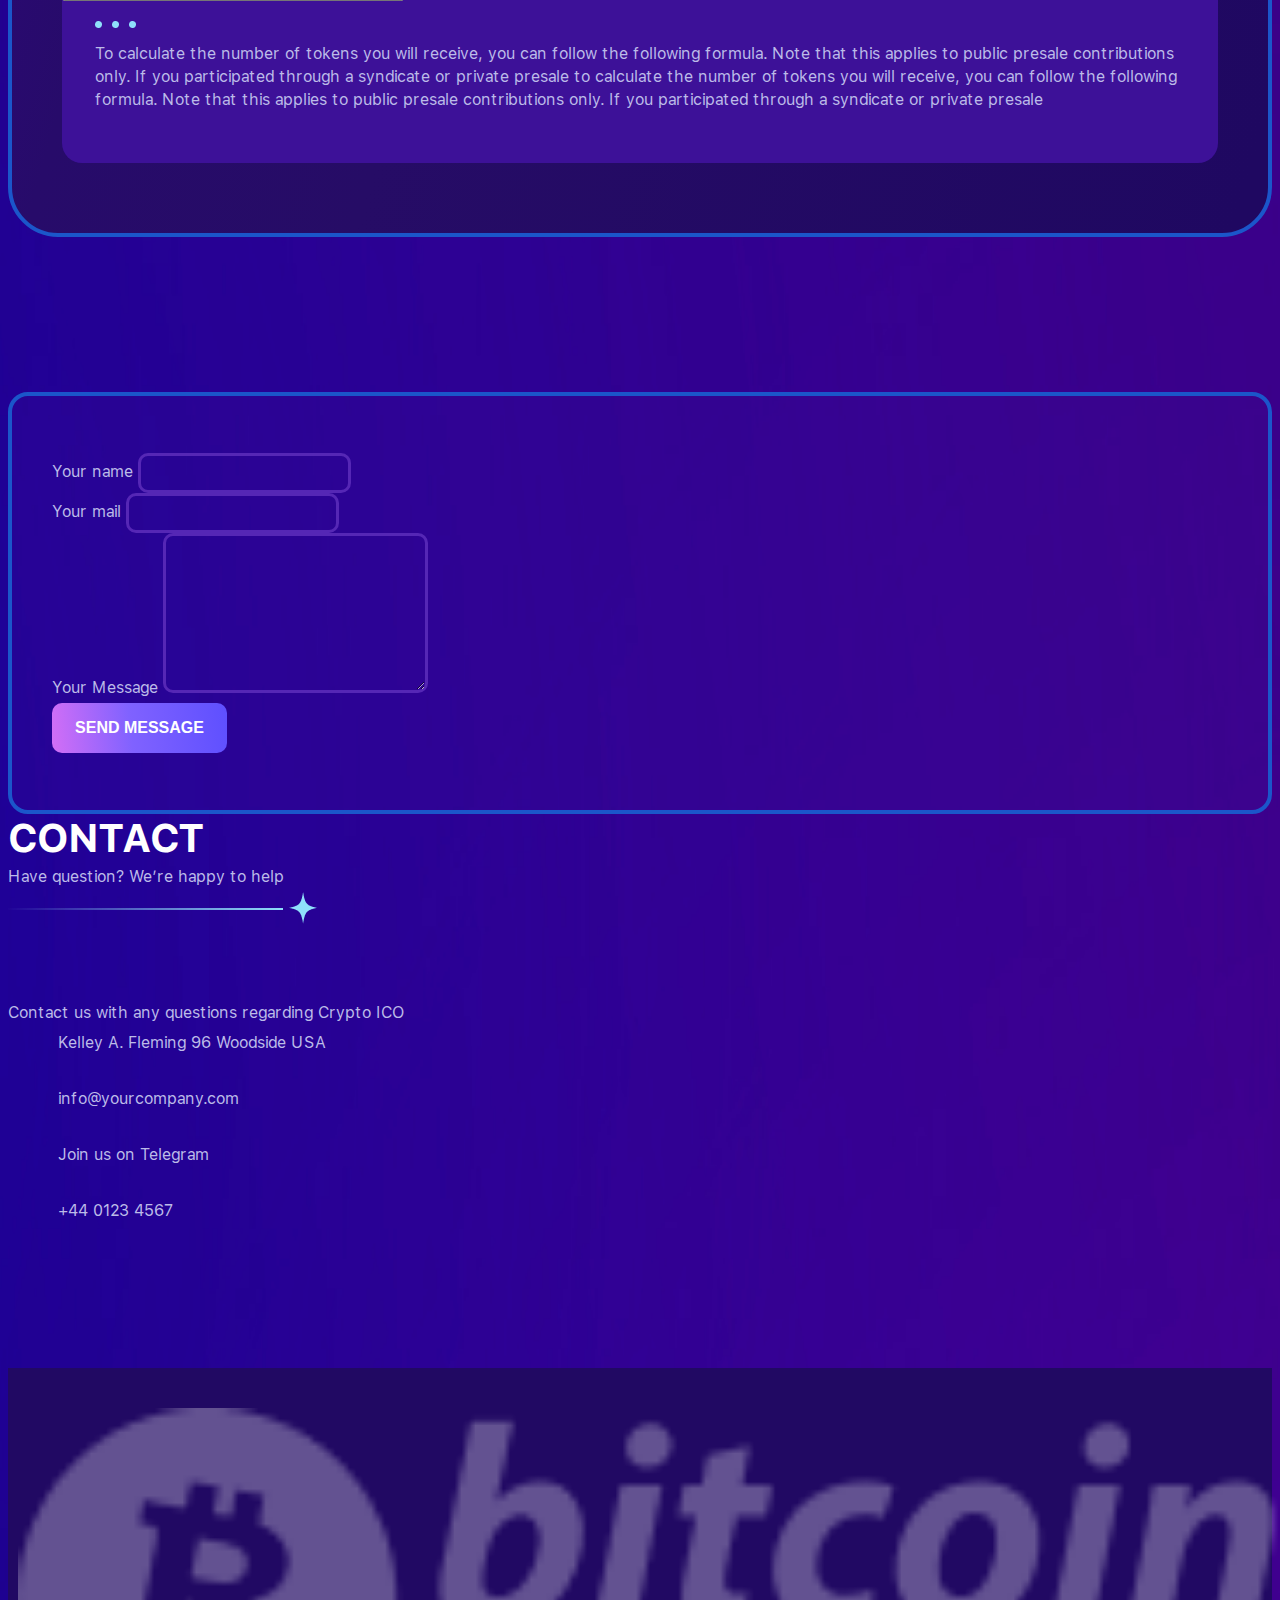
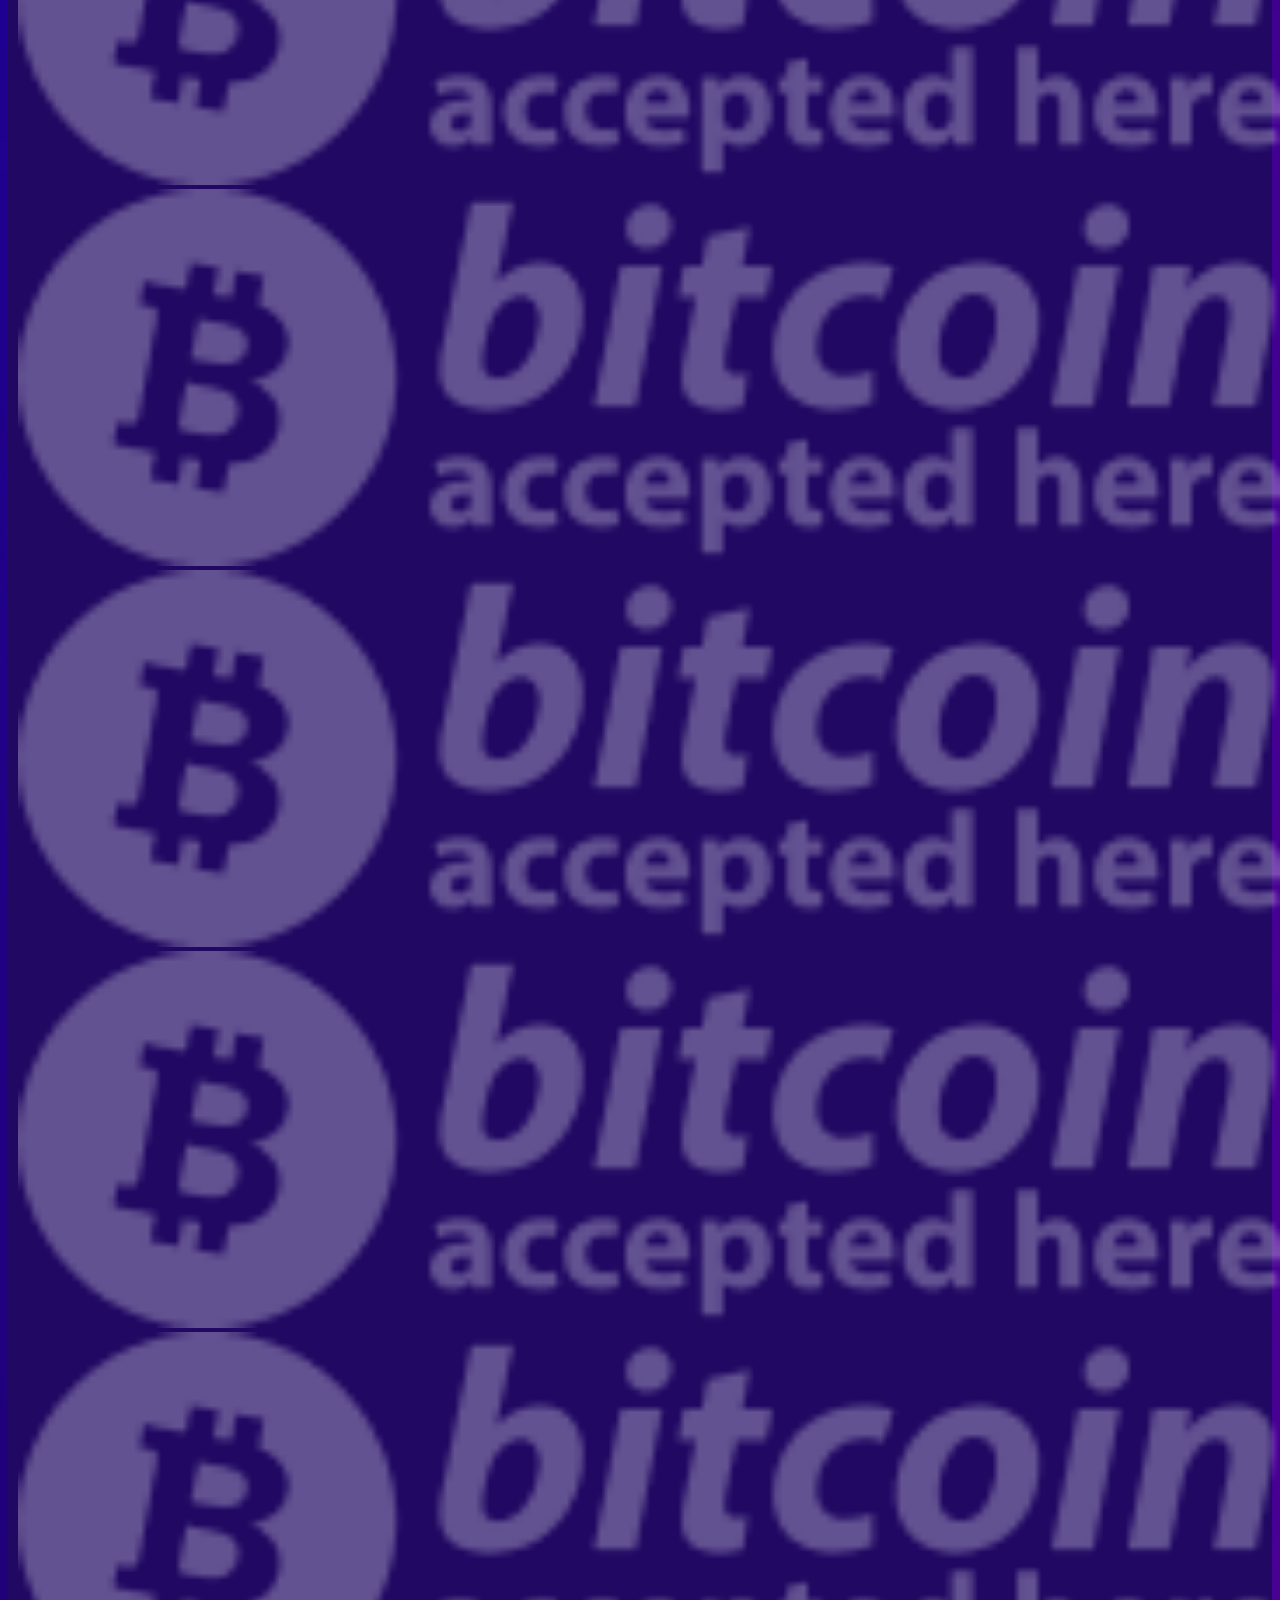
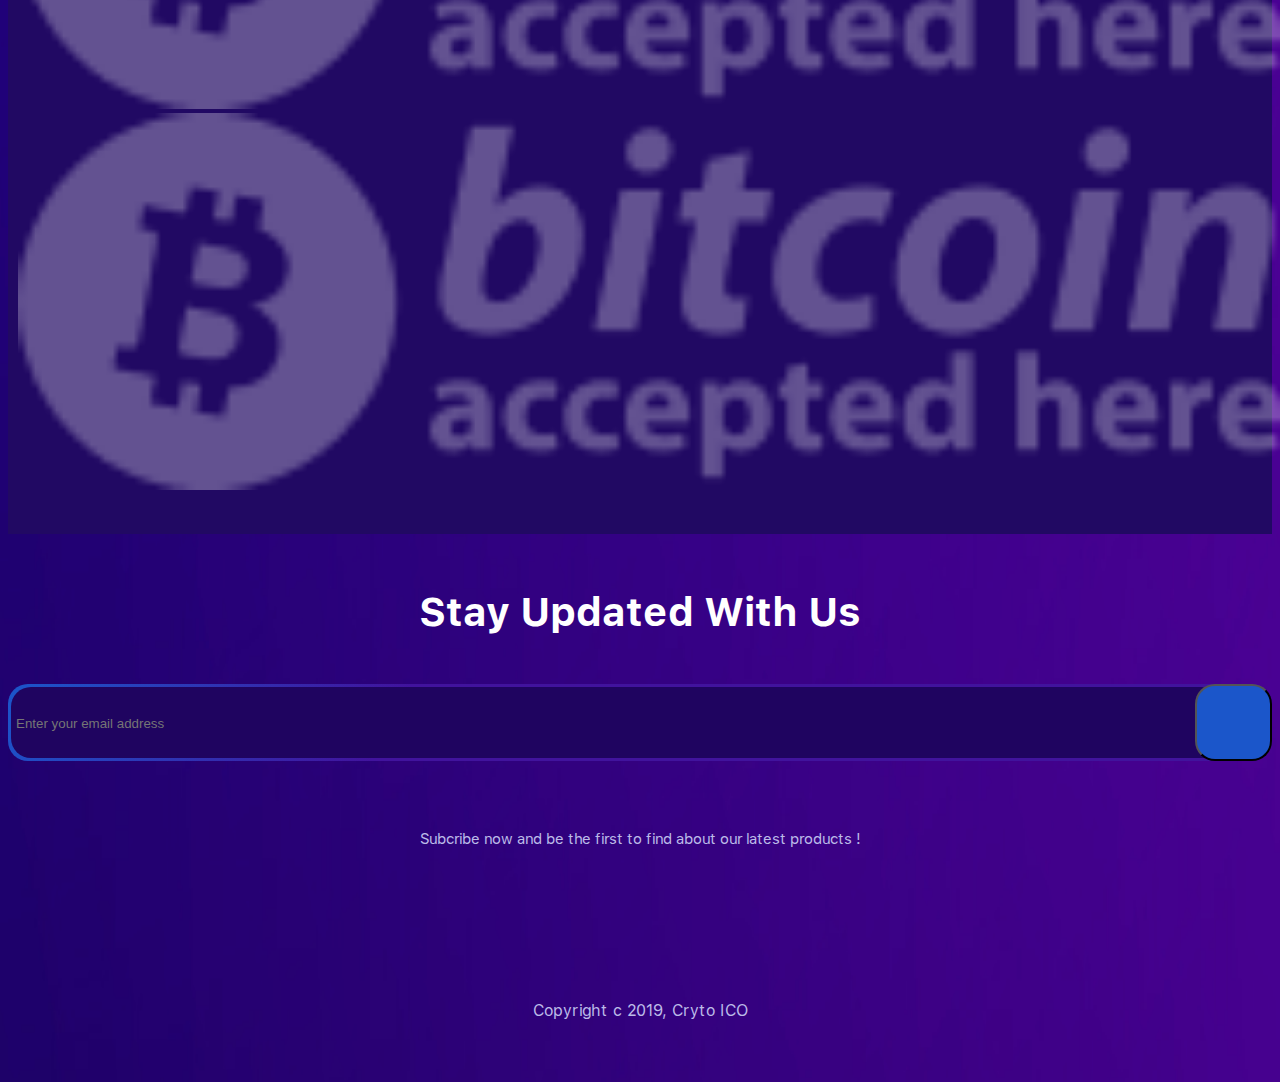
==== commit dedc1206: "Add home screen" ====
--- a/index.html
+++ b/index.html
@@ -10,67 +10,118 @@
         integrity="sha384-B0vP5xmATw1+K9KRQjQERJvTumQW0nPEzvF6L/Z6nronJ3oUOFUFpCjEUQouq2+l" crossorigin="anonymous">
     <link rel="stylesheet" href="https://pro.fontawesome.com/releases/v5.10.0/css/all.css"
         integrity="sha384-AYmEC3Yw5cVb3ZcuHtOA93w35dYTsvhLPVnYs9eStHfGJvOvKxVfELGroGkvsg+p" crossorigin="anonymous" />
+    <link rel="stylesheet" href="./plugin/mmenu-light/mmenu-light.css" />
+    <link rel="stylesheet" href="./fonts/stylesheet.css">
+    <link rel="stylesheet" href="./style.css">
 </head>
 
 <body>
     <div id="app">
-        <nav class="header">
+        <div class="header">
             <div class="container">
-                <a href="#" class="logo">
-                    <img src="" alt="logo" />
-                </a>
-                <ul class="menu">
-                    <li class="menu-item"><a href="#" class="menu-link">ABOUT</a></li>
-                    <li class="menu-item"><a href="#" class="menu-link"></a>TEAM</li>
-                    <li class="menu-item"><a href="#" class="menu-link"></a>ROADMAP</li>
-                    <li class="menu-item"><a href="#" class="menu-link"></a>ALLOCATION</li>
-                    <li class="menu-item"><a href="#" class="menu-link"></a>PARTNER</li>
-                    <li class="menu-item"><a href="#" class="menu-link"></a>CONTACT</li>
-                </ul>
-
-                <a href="" class="btn menu-button">
-                    CLAIM NOW
-                </a>
-            </div>
-        </nav>
+                <div class="menu-wrap d-flex align-items-center justify-content-between">
+                    <div class="wrap-logo">
+                        <a href="#" class="logo">
+                            <img src="./img/logo.png" alt="logo" />
+                        </a>
+                        <a href="#menu" class="btn btn-light d-lg-none toggle-menu ml-3">
+                            <i class="fas fa-bars"></i>
+                        </a>
+                    </div>
+
+                    <nav id="menu">
+                        <ul class="menu">
+                            <li class="menu-item"><a href="#" class="menu-link active">ABOUT</a></li>
+                            <li class="menu-item"><a href="#" class="menu-link">TEAM</a></li>
+                            <li class="menu-item"><a href="#" class="menu-link">ROADMAP</a></li>
+                            <li class="menu-item"><a href="#" class="menu-link">ALLOCATION</a></li>
+                            <li class="menu-item"><a href="#" class="menu-link">PARTNER</a></li>
+                            <li class="menu-item"><a href="#" class="menu-link">CONTACT</a></li>
+                        </ul>
+                    </nav>
+                    <a href="#" class="btn btn-main menu-button">
+                        <span>CLAIM NOW</span>
+                    </a>
+                </div>
+            </div>
+        </div>
 
         <main>
             <div class="block block-banner">
                 <div class="block-content">
                     <div class="container">
-                        <div class="col-md-6">
-                            <div class="banner-left">
-                                <div class="banner-subtitle">Why Choose Us</div>
-                                <div class="banner-tittle">
-                                    EFFORTLESS <br> CRYPTO INVESTING
-                                </div>
-                                <div class="banner-desc">
-                                    The simple way to grow your money
-                                    like the world’s most sophisticated investors
-                                </div>
-                                <a hre="#" class="btn banner-button">CLAIM NOW</a>
-
-                            </div>
-                        </div>
-
-                        <div class="col-md-6"></div>
-                    </div>
-                </div>
-            </div>
-
-            <block class="block block-about">
+                        <div class="row">
+                            <div class="col-lg-6">
+                                <div class="banner-left">
+                                    <div class="banner-subtitle">Why Choose Us</div>
+                                    <div class="banner-tittle">
+                                        EFFORTLESS <br> CRYPTO INVESTING
+                                    </div>
+                                    <div class="banner-bar">
+                                        <img src="" alt="">
+                                    </div>
+                                    <div class="banner-desc">
+                                        The simple way to grow your money
+                                        like the world’s most sophisticated investors
+                                    </div>
+                                    <div class="banner-control">
+                                        <a hre="#" class="btn btn-main banner-button"><span>CLAIM NOW</span></a>
+                                        <a hre="#"
+                                            class="btn btn-main btn-border banner-button"><span>LITEPAPER</span></a>
+                                    </div>
+
+                                </div>
+                            </div>
+
+                            <div class="col-lg-6 d-flex flex-wrap justify-content-center">
+                                <div class="banner-animation-wrap">
+                                    <div class="banner-animation">
+                                        <div id="banner-ani-1"></div>
+                                        <p>The fast & simpleway <br>
+                                            to invest crypto</p>
+                                    </div>
+                                </div>
+                                <div class="banner-animation-wrap">
+                                    <div class="banner-animation">
+                                        <div id="banner-ani-2"></div>
+                                        <p>Professional, Safe & Secure</p>
+                                    </div>
+                                </div>
+                                <div class="banner-animation-wrap">
+                                    <div class="banner-animation">
+                                        <div id="banner-ani-3"></div>
+                                        <p>Multi- Currency Support</p>
+                                    </div>
+                                </div>
+                                <div class="banner-animation-wrap">
+                                    <div class="banner-animation">
+                                        <div id="banner-ani-4"></div>
+                                        <p>Our people are available <br>
+                                            for you 24/7</p>
+                                    </div>
+                                </div>
+                            </div>
+                        </div>
+                    </div>
+                </div>
+            </div>
+
+            <div class="block block-about">
                 <div class="block-content">
                     <div class="container">
                         <div class="row">
-                            <div class="col-md-6">
+                            <div class="col-lg-7 d-flex align-items-center">
                                 <div class="about-left">
                                     <div id="about-animation"></div>
                                 </div>
                             </div>
-                            <div class="col-md-6">
+                            <div class="col-lg-5">
                                 <div class="about-right">
                                     <div class="about-title">
                                         ABOUT US
+                                    </div>
+                                    <div class="about-bar">
+                                        <img src="./img/about-bar.png" alt="about">
                                     </div>
                                     <div class="about-desc">
                                         <p>Contrary to popular belief, Lorem Ipsum is not simply random text. It has
@@ -89,20 +140,20 @@
                                             old.
                                             Richard McClintock, a Latin professor at Hampden-Sydney.</p>
                                     </div>
-                                    <a href="#" class="btn about-button">CLAIM TOKEN</a>
-                                </div>
-                            </div>
-                        </div>
-                    </div>
-                </div>
-            </block>
+                                    <a href="#" class="btn btn-main about-button">CLAIM TOKEN</a>
+                                </div>
+                            </div>
+                        </div>
+                    </div>
+                </div>
+            </div>
 
             <div class="block block-expert">
                 <div class="block-content">
                     <div class="container">
                         <div class="expert-title">OUR EXPERT</div>
                         <div class="expert-bar">
-                            <img src="" alt="bar">
+                            <img src="./img/experct-bar.png" alt="bar">
                         </div>
                         <div class="expert-desc">
                             Lorem ipsum dolor sit amet, consectetur adipiscing elit. Cras fermentum massa
@@ -114,7 +165,7 @@
                                 <div class="col-md-3">
                                     <div class="expert-item">
                                         <div class="expert-img">
-                                            <img src="" alt="expert">
+                                            <img src="./img/ava1.png" alt="expert">
                                         </div>
 
                                         <div class="expert-meta">
@@ -126,7 +177,7 @@
                                 <div class="col-md-3">
                                     <div class="expert-item">
                                         <div class="expert-img">
-                                            <img src="" alt="expert">
+                                            <img src="./img/ava2.png" alt="expert">
                                         </div>
 
                                         <div class="expert-meta">
@@ -138,7 +189,7 @@
                                 <div class="col-md-3">
                                     <div class="expert-item">
                                         <div class="expert-img">
-                                            <img src="" alt="expert">
+                                            <img src="./img/ava3.png" alt="expert">
                                         </div>
 
                                         <div class="expert-meta">
@@ -150,7 +201,7 @@
                                 <div class="col-md-3">
                                     <div class="expert-item">
                                         <div class="expert-img">
-                                            <img src="" alt="expert">
+                                            <img src="./img/ava4.png" alt="expert">
                                         </div>
 
                                         <div class="expert-meta">
@@ -169,14 +220,14 @@
                 <div class="block-content">
                     <div class="container">
                         <div class="row">
-                            <div class="col-md-6">
+                            <div class="col-lg-7">
                                 <div class="token-left">
                                     <div id="token-animation">
 
                                     </div>
                                 </div>
                             </div>
-                            <div class="col-md-6">
+                            <div class="col-lg-5">
                                 <div class="token-right">
                                     <div class="token-subtitle">
                                         Token Distribution
@@ -184,7 +235,9 @@
                                     <div class="token-title">
                                         TOKEN SALE STARS
                                     </div>
-                                    <img src="" class="token-bar" alt="">
+                                    <div class="token-bar">
+                                        <img src="./img/token-bar.png" alt="tokenbar">
+                                    </div>
                                     <div class="token-desc">
                                         <div class="token-desc-content">
                                             The ICO usually takes place before the project is complete and
@@ -210,7 +263,7 @@
                                     <div class="token-list">
                                         <div class="token-item">
                                             <div class="token-icon">
-                                                <img src="" alt="">
+                                                <img src="./img/cube.png" alt="cube">
                                             </div>
                                             <div class="token-value">
                                                 Symbol: <strong>CIC</strong>
@@ -218,7 +271,7 @@
                                         </div>
                                         <div class="token-item">
                                             <div class="token-icon">
-                                                <img src="" alt="">
+                                                <img src="./img/coin.png" alt="coin">
                                             </div>
                                             <div class="token-value">
                                                 Initial Value: <strong>1 ETH = 3177.38 CIC</strong>
@@ -226,7 +279,7 @@
                                         </div>
                                         <div class="token-item">
                                             <div class="token-icon">
-                                                <img src="" alt="">
+                                                <img src="./img/text-box.png" alt="text-box">
                                             </div>
                                             <div class="token-value">
                                                 Type: <strong>ERC20</strong>
@@ -244,56 +297,72 @@
                 <div class="block-content">
                     <div class="container">
                         <div class="sheet-title">IMPLEMENTATION SHEET</div>
-                        <img src="" alt="" class="sheet-bar">
+                        <div class="sheet-bar">
+                            <img src="./img/experct-bar.png" alt="bar">
+                        </div>
                         <div class="sheet-desc">
                             This is a list of cryptocurrencies. the number of cryptocurrencies available over
                             the internet as of 07 January 2018 is over 1384 and growing.
                         </div>
 
-                        <div class="sheet-roadmap">
-                            <div class="sheet-line-bg">
-                                <div class="sheet-line-main"></div>
-                            </div>
-
-                            <div class="time-item">
-                                <div class="time-date">November 2019</div>
-                                <div class="time-desc">
-                                    Crypto Ico
-                                    Platform idea
-                                </div>
-                            </div>
-                            <div class="time-item">
-                                <div class="time-date">January 2020</div>
-                                <div class="time-desc">
-                                    Crypto Ico
-                                    Platform idea
-                                </div>
-                            </div>
-                            <div class="time-item">
-                                <div class="time-date">August 2022</div>
-                                <div class="time-desc">
-                                    Crypto Ico
-                                    Platform idea
-                                </div>
-                            </div>
-                            <div class="time-item">
-                                <div class="time-date">November 2023</div>
-                                <div class="time-desc">
-                                    Crypto Ico
-                                    Platform idea
-                                </div>
-                            </div>
-
-                            <div class="tim-now">
-                                <div class="time-now-date">
-                                    <div class="time-now-year">
-                                        May 2021
-                                    </div>
-                                    <div class="time-now-desc">
-                                        Ico Realese
-                                    </div>
-                                </div>
-                                <div class="time-now-label">Live Now</div>
+                        <div class="roadmap-warp">
+                            <div class="sheet-roadmap">
+                                <div class="sheet-line-bg">
+                                    <div class="sheet-line-main"></div>
+                                </div>
+
+                                <div class="time-item time-down time-down-1">
+                                    <img src="./img/time-line-down-left.png" alt="left">
+                                    <div class="wrap-time-meta">
+                                        <div class="time-date">November 2019</div>
+                                        <div class="time-desc">
+                                            Crypto Ico
+                                            Platform idea
+                                        </div>
+                                    </div>
+                                </div>
+                                <div class="time-item time-up time-up-1">
+                                    <img src="./img/time-line-up-left.png" alt="left">
+                                    <div class="wrap-time-meta">
+                                        <div class="time-date">January 2020</div>
+                                        <div class="time-desc">
+                                            Crypto Ico
+                                            Platform idea
+                                        </div>
+                                    </div>
+                                </div>
+                                <div class="time-item time-up time-up-2">
+                                    <img src="./img/time-line-up-right.png" alt="left">
+                                    <div class="wrap-time-meta">
+                                        <div class="time-date">August 2022</div>
+                                        <div class="time-desc">
+                                            Crypto Ico
+                                            Platform idea
+                                        </div>
+                                    </div>
+                                </div>
+                                <div class="time-item time-down time-down-2">
+                                    <img src="./img/time-line-down-right.png" alt="left">
+                                    <div class="wrap-time-meta">
+                                        <div class="time-date">November 2023</div>
+                                        <div class="time-desc">
+                                            Crypto Ico
+                                            Platform idea
+                                        </div>
+                                    </div>
+                                </div>
+
+                                <div class="tim-now">
+                                    <div class="time-now-date">
+                                        <div class="time-now-year">
+                                            May 2021
+                                        </div>
+                                        <div class="time-now-desc">
+                                            Ico Realese
+                                        </div>
+                                    </div>
+                                    <div class="time-now-label">Live Now</div>
+                                </div>
                             </div>
                         </div>
                     </div>
@@ -304,42 +373,42 @@
                 <div class="block-content">
                     <div class="container">
                         <div class="faq-tab">
-                            <div class="wrap-nav">
+                            <div class="wrap-nav d-flex align-items-end justify-content-between">
                                 <div class="faq-header">
                                     <div class="faq-title">
                                         FAQS
                                     </div>
                                     <div class="faq-bar">
-                                        <img src="" alt="faq-bar">
+                                        <img src="./img/faq-bar.png" alt="faq-bar">
                                     </div>
                                     <div class="faq-desc">Frequently asked questions</div>
                                 </div>
-                                <ul class="nav nav-pills mb-3" id="pills-tab" role="tablist">
+                                <ul class="nav nav-pills" id="pills-tab" role="tablist">
                                     <li class="nav-item" role="presentation">
-                                        <a class="nav-link active" id="pills-home-tab" data-toggle="pill"
-                                            href="#pills-home" role="tab" aria-controls="pills-home"
-                                            aria-selected="true">General Questions</a>
+                                        <a class="nav-link active" id="pills-general-tab" data-toggle="pill"
+                                            href="#pills-general" role="tab" aria-controls="pills-general"
+                                            aria-selected="true"><span>General Questions</span></a>
                                     </li>
                                     <li class="nav-item" role="presentation">
-                                        <a class="nav-link" id="pills-profile-tab" data-toggle="pill"
-                                            href="#pills-profile" role="tab" aria-controls="pills-profile"
-                                            aria-selected="false">ICO Questions</a>
+                                        <a class="nav-link" id="pills-ico-tab" data-toggle="pill" href="#pills-ico"
+                                            role="tab" aria-controls="pills-ico" aria-selected="false"><span>ICO
+                                                Questions</span></a>
                                     </li>
                                     <li class="nav-item" role="presentation">
-                                        <a class="nav-link" id="pills-contact-tab" data-toggle="pill"
-                                            href="#pills-contact" role="tab" aria-controls="pills-contact"
-                                            aria-selected="false">ICO Questions</a>
+                                        <a class="nav-link" id="pills-token-tab" data-toggle="pill" href="#pills-token"
+                                            role="tab" aria-controls="pills-token" aria-selected="false"><span>Token
+                                                Sale</span></a>
                                     </li>
                                     <li class="nav-item" role="presentation">
-                                        <a class="nav-link" id="pills-contact-tab" data-toggle="pill"
-                                            href="#pills-contact" role="tab" aria-controls="pills-contact"
-                                            aria-selected="false">Investors</a>
+                                        <a class="nav-link" id="pills-investors-tab" data-toggle="pill"
+                                            href="#pills-investors" role="tab" aria-controls="pills-investors"
+                                            aria-selected="false"><span>Investors</span></a>
                                     </li>
                                 </ul>
                             </div>
                             <div class="tab-content" id="pills-tabContent">
-                                <div class="tab-pane fade show active" id="pills-home" role="tabpanel"
-                                    aria-labelledby="pills-home-tab">
+                                <div class="tab-pane fade show active" id="pills-general" role="tabpanel"
+                                    aria-labelledby="pills-general-tab">
                                     <div class="list-faq">
                                         <div class="accordion" id="accordionExample">
                                             <div class="card">
@@ -348,7 +417,8 @@
                                                         <button class="btn btn-link btn-block text-left" type="button"
                                                             data-toggle="collapse" data-target="#collapseOne"
                                                             aria-expanded="true" aria-controls="collapseOne">
-                                                            What cruptocurrencies can I use to purchase?
+                                                            What cruptocurrencies can I use to purchase? <i
+                                                                class="fas fa-chevron-down"></i>
                                                         </button>
                                                     </h2>
                                                 </div>
@@ -380,6 +450,7 @@
                                                             data-target="#collapseTwo" aria-expanded="false"
                                                             aria-controls="collapseTwo">
                                                             How Cryptoz different from other ICO
+                                                            <i class="fas fa-chevron-down"></i>
                                                         </button>
                                                     </h2>
                                                 </div>
@@ -410,6 +481,7 @@
                                                             data-target="#collapseThree" aria-expanded="false"
                                                             aria-controls="collapseThree">
                                                             What is Cryptoz Smart Contract
+                                                            <i class="fas fa-chevron-down"></i>
                                                         </button>
                                                     </h2>
                                                 </div>
@@ -433,17 +505,18 @@
                                                 </div>
                                             </div>
                                             <div class="card">
-                                                <div class="card-header" id="headingThree">
+                                                <div class="card-header" id="headingThree2">
                                                     <h2 class="mb-0">
                                                         <button class="btn btn-link btn-block text-left collapsed"
                                                             type="button" data-toggle="collapse"
                                                             data-target="#collapseThree" aria-expanded="false"
                                                             aria-controls="collapseThree">
                                                             What is Cryptoz business model ?
+                                                            <i class="fas fa-chevron-down"></i>
                                                         </button>
                                                     </h2>
                                                 </div>
-                                                <div id="collapseThree" class="collapse" aria-labelledby="headingThree"
+                                                <div id="collapseThree" class="collapse" aria-labelledby="headingThree2"
                                                     data-parent="#accordionExample">
                                                     <div class="card-body">
                                                         <img src="./img/dots.png" alt="dots">
@@ -465,12 +538,146 @@
                                         </div>
                                     </div>
                                 </div>
-                                <div class="tab-pane fade" id="pills-profile" role="tabpanel"
-                                    aria-labelledby="pills-profile-tab">
-
-                                </div>
-                                <div class="tab-pane fade" id="pills-contact" role="tabpanel"
-                                    aria-labelledby="pills-contact-tab">...</div>
+
+                                <div class="tab-pane fade" id="pills-ico" role="tabpanel"
+                                    aria-labelledby="pills-ico-tab">
+
+                                </div>
+                                <div class="tab-pane fade" id="pills-token" role="tabpanel"
+                                    aria-labelledby="pills-token-tab">
+                                    <div class="list-faq">
+                                        <div class="accordion" id="accordionExample3">
+                                            <div class="card">
+                                                <div class="card-header" id="headingOne">
+                                                    <h2 class="mb-0">
+                                                        <button class="btn btn-link btn-block text-left" type="button"
+                                                            data-toggle="collapse" data-target="#collapseOne"
+                                                            aria-expanded="true" aria-controls="collapseOne">
+                                                            What cruptocurrencies can I use to purchase? <i
+                                                                class="fas fa-chevron-down"></i>
+                                                        </button>
+                                                    </h2>
+                                                </div>
+
+                                                <div id="collapseOne" class="collapse show" aria-labelledby="headingOne"
+                                                    data-parent="#accordionExample3">
+                                                    <div class="card-body">
+                                                        <img src="./img/dots.png" alt="dots">
+                                                        <div class="card-content">
+                                                            To calculate the number of tokens you will receive, you can
+                                                            follow the following formula. Note that this applies to
+                                                            public presale contributions only. If you participated
+                                                            through a
+                                                            syndicate or private presale to calculate the number of
+                                                            tokens you will receive, you can follow the following
+                                                            formula.
+                                                            Note that this applies to public presale contributions
+                                                            only. If you participated through a syndicate or private
+                                                            presale
+                                                        </div>
+                                                    </div>
+                                                </div>
+                                            </div>
+                                            <div class="card">
+                                                <div class="card-header" id="headingTwo">
+                                                    <h2 class="mb-0">
+                                                        <button class="btn btn-link btn-block text-left collapsed"
+                                                            type="button" data-toggle="collapse"
+                                                            data-target="#collapseTwo" aria-expanded="false"
+                                                            aria-controls="collapseTwo">
+                                                            How Cryptoz different from other ICO
+                                                            <i class="fas fa-chevron-down"></i>
+                                                        </button>
+                                                    </h2>
+                                                </div>
+                                                <div id="collapseTwo" class="collapse" aria-labelledby="headingTwo"
+                                                    data-parent="#accordionExample3">
+                                                    <div class="card-body">
+                                                        <img src="./img/dots.png" alt="dots">
+                                                        <div class="card-content">
+                                                            To calculate the number of tokens you will receive, you can
+                                                            follow the following formula. Note that this applies to
+                                                            public presale contributions only. If you participated
+                                                            through a
+                                                            syndicate or private presale to calculate the number of
+                                                            tokens you will receive, you can follow the following
+                                                            formula.
+                                                            Note that this applies to public presale contributions
+                                                            only. If you participated through a syndicate or private
+                                                            presale
+                                                        </div>
+                                                    </div>
+                                                </div>
+                                            </div>
+                                            <div class="card">
+                                                <div class="card-header" id="headingThree">
+                                                    <h2 class="mb-0">
+                                                        <button class="btn btn-link btn-block text-left collapsed"
+                                                            type="button" data-toggle="collapse"
+                                                            data-target="#collapseThree" aria-expanded="false"
+                                                            aria-controls="collapseThree">
+                                                            What is Cryptoz Smart Contract
+                                                            <i class="fas fa-chevron-down"></i>
+                                                        </button>
+                                                    </h2>
+                                                </div>
+                                                <div id="collapseThree" class="collapse" aria-labelledby="headingThree"
+                                                    data-parent="#accordionExample3">
+                                                    <div class="card-body">
+                                                        <img src="./img/dots.png" alt="dots">
+                                                        <div class="card-content">
+                                                            To calculate the number of tokens you will receive, you can
+                                                            follow the following formula. Note that this applies to
+                                                            public presale contributions only. If you participated
+                                                            through a
+                                                            syndicate or private presale to calculate the number of
+                                                            tokens you will receive, you can follow the following
+                                                            formula.
+                                                            Note that this applies to public presale contributions
+                                                            only. If you participated through a syndicate or private
+                                                            presale
+                                                        </div>
+                                                    </div>
+                                                </div>
+                                            </div>
+                                            <div class="card">
+                                                <div class="card-header" id="headingThree2">
+                                                    <h2 class="mb-0">
+                                                        <button class="btn btn-link btn-block text-left collapsed"
+                                                            type="button" data-toggle="collapse"
+                                                            data-target="#collapseThree" aria-expanded="false"
+                                                            aria-controls="collapseThree">
+                                                            What is Cryptoz business model ?
+                                                            <i class="fas fa-chevron-down"></i>
+                                                        </button>
+                                                    </h2>
+                                                </div>
+                                                <div id="collapseThree" class="collapse" aria-labelledby="headingThree2"
+                                                    data-parent="#accordionExample3">
+                                                    <div class="card-body">
+                                                        <img src="./img/dots.png" alt="dots">
+                                                        <div class="card-content">
+                                                            To calculate the number of tokens you will receive, you can
+                                                            follow the following formula. Note that this applies to
+                                                            public presale contributions only. If you participated
+                                                            through a
+                                                            syndicate or private presale to calculate the number of
+                                                            tokens you will receive, you can follow the following
+                                                            formula.
+                                                            Note that this applies to public presale contributions
+                                                            only. If you participated through a syndicate or private
+                                                            presale
+                                                        </div>
+                                                    </div>
+                                                </div>
+                                            </div>
+                                        </div>
+                                    </div>
+                                </div>
+                                <div class="tab-pane fade" id="pills-investors" role="tabpanel"
+                                    aria-labelledby="pills-investors-tab">
+
+                                </div>
                             </div>
                         </div>
                     </div>
@@ -481,7 +688,7 @@
                 <div class="block-content">
                     <div class="container">
                         <div class="row">
-                            <div class="col-md-6">
+                            <div class="col-xl-5 col-lg-6">
                                 <div class="form-contact">
                                     <div class="form-group">
                                         <label for="name">Your name</label>
@@ -495,9 +702,12 @@
                                         <label for="msg">Your Message</label>
                                         <textarea id="msg" class="form-control" cols="30" rows="10"></textarea>
                                     </div>
-                                </div>
-                            </div>
-                            <div class="col-md-6">
+                                    <div class="form-group text-right">
+                                        <button type="submit" class="btn-main btn-send-mess">SEND MESSAGE</button>
+                                    </div>
+                                </div>
+                            </div>
+                            <div class="col-xl-6 col-lg-6 ml-auto d-flex align-items-center">
                                 <div class="contact-right">
                                     <div class="contact-title">
                                         CONTACT
@@ -507,7 +717,7 @@
                                         <img src="./img/contact-bar.png" alt="contact-bar">
                                     </div>
 
-                                    <div class="contact-desc">
+                                    <div class="contact-desc font-weight-bold mb-4">
                                         Contact us with any questions regarding
                                         Crypto ICO
                                     </div>
@@ -537,32 +747,32 @@
                 <div class="block-content">
                     <div class="container">
                         <div class="row">
-                            <div class="col-md-2">
+                            <div class="col-md-2 col-6">
                                 <a href="#" class="d-block partner-link">
                                     <img src="./img/partner.png" alt="partner" class="partner-item">
                                 </a>
                             </div>
-                            <div class="col-md-2">
+                            <div class="col-md-2 col-6">
                                 <a href="#" class="d-block partner-link">
                                     <img src="./img/partner.png" alt="partner" class="partner-item">
                                 </a>
                             </div>
-                            <div class="col-md-2">
+                            <div class="col-md-2 col-6">
                                 <a href="#" class="d-block partner-link">
                                     <img src="./img/partner.png" alt="partner" class="partner-item">
                                 </a>
                             </div>
-                            <div class="col-md-2">
+                            <div class="col-md-2 col-6">
                                 <a href="#" class="d-block partner-link">
                                     <img src="./img/partner.png" alt="partner" class="partner-item">
                                 </a>
                             </div>
-                            <div class="col-md-2">
+                            <div class="col-md-2 col-6">
                                 <a href="#" class="d-block partner-link">
                                     <img src="./img/partner.png" alt="partner" class="partner-item">
                                 </a>
                             </div>
-                            <div class="col-md-2">
+                            <div class="col-md-2 col-6">
                                 <a href="#" class="d-block partner-link">
                                     <img src="./img/partner.png" alt="partner" class="partner-item">
                                 </a>
@@ -577,38 +787,52 @@
             <div class="block block-footer">
                 <div class="block-content">
                     <div class="container">
-                        <div class="footer-title">Stay Updated With Us</div>
-
-                        <div class="footer-form">
-                            <input type="text" class="form-control">
-                            <button class="btn" type="submit"><i class="fas fa-chevron-right"></i></button>
-                        </div>
-
-                        <div class="footer-desc">Subcribe now and be the first to find about our latest products !</div>
-
-                        <div class="footer-social">
-                            <a href="#" class="footer-link">
-                                <i class="fab fa-github"></i>
-                            </a>
-                            <a href="#" class="footer-link">
-                                <i class="fab fa-telegram-plane"></i>
-                            </a>
-                            <a href="#" class="footer-link">
-                                <i class="fab fa-twitter"></i>
-                            </a>
-                            <a href="#" class="footer-link">
-                                <i class="fab fa-medium-m"></i>
-                            </a>
-                            <a href="#" class="footer-link">
-                                <i class="fas fa-envelope"></i>
-                            </a>
-                        </div>
-
-                        <div class="footer-coppyright">
-                            Copyright c 2019, Cryto ICO
-                        </div>
-                    </div>
-                </div>
+                        <div class="row">
+                            <div class="col-xl-4 col-md-8 mx-auto">
+                                <div class="footer-title">Stay Updated With Us</div>
+
+                                <div class="footer-form">
+                                    <input type="text" class="form-control" placeholder="Enter your email address">
+                                    <button class="btn footer-submit" type="submit"><i
+                                            class="fas fa-chevron-right"></i></button>
+                                </div>
+
+                                <div class="footer-desc">Subcribe now and be the first to find about our latest products
+                                    !</div>
+
+                                <div class="footer-social">
+                                    <a href="#" class="footer-link">
+                                        <i class="fab fa-github"></i>
+                                    </a>
+                                    <a href="#" class="footer-link">
+                                        <i class="fab fa-telegram-plane"></i>
+                                    </a>
+                                    <a href="#" class="footer-link">
+                                        <i class="fab fa-twitter"></i>
+                                    </a>
+                                    <a href="#" class="footer-link">
+                                        <i class="fab fa-medium-m"></i>
+                                    </a>
+                                    <a href="#" class="footer-link">
+                                        <i class="fas fa-envelope"></i>
+                                    </a>
+                                </div>
+
+                                <div class="footer-coppyright">
+                                    Copyright c 2019, Cryto ICO
+                                </div>
+                            </div>
+                        </div>
+                    </div>
+                </div>
+            </div>
+
+            <div class="footer-animation-1-wrap">
+                <div id="footer-animation-1"></div>
+            </div>
+
+            <div class="footer-animation-2-wrap">
+                <div id="footer-animation-2"></div>
             </div>
         </footer>
     </div>
@@ -619,6 +843,18 @@
     <script src="https://cdn.jsdelivr.net/npm/bootstrap@4.6.0/dist/js/bootstrap.bundle.min.js"
         integrity="sha384-Piv4xVNRyMGpqkS2by6br4gNJ7DXjqk09RmUpJ8jgGtD7zP9yug3goQfGII0yAns"
         crossorigin="anonymous"></script>
+    <script src="./plugin/mmenu-light/mmenu-light.polyfills.js"></script>
+    <script src="./plugin/mmenu-light/mmenu-light.js"></script>
+    <script src="https://cdnjs.cloudflare.com/ajax/libs/bodymovin/5.7.8/lottie.min.js"
+        integrity="sha512-w58XJ/0dVbEfZVJoJyBUOTMGBWmIW4jEYJSA0898d2L0Ghpum0FvwK7qTuHhkTctApzrchv3Neli+28ajI4+fg=="
+        crossorigin="anonymous" referrerpolicy="no-referrer"></script>
+    <script src="https://cdnjs.cloudflare.com/ajax/libs/waypoints/4.0.1/jquery.waypoints.js"
+        integrity="sha512-ZKNVEa7gi0Dz4Rq9jXcySgcPiK+5f01CqW+ZoKLLKr9VMXuCsw3RjWiv8ZpIOa0hxO79np7Ec8DDWALM0bDOaQ=="
+        crossorigin="anonymous" referrerpolicy="no-referrer"></script>
+    <script src="https://cdnjs.cloudflare.com/ajax/libs/waypoints/4.0.1/shortcuts/sticky.js"
+        integrity="sha512-xDzuzTeDkAdPcyIBFEslxwsn50IGJoAvBP53yDbM93pfqRYaJyAp7BGl6XxLo7gDh5jwAbH2CCBhlq9ARAwLww=="
+        crossorigin="anonymous" referrerpolicy="no-referrer"></script>
+    <script src="./script.js"></script>
 </body>
 
 </html>--- a/plugin/mmenu-light/mmenu-light.css
+++ b/plugin/mmenu-light/mmenu-light.css
@@ -0,0 +1,10 @@
+/*!
+ * Mmenu Light
+ * mmenujs.com/mmenu-light
+ *
+ * Copyright (c) Fred Heusschen
+ * www.frebsite.nl
+ *
+ * License: CC-BY-4.0
+ * http://creativecommons.org/licenses/by/4.0/
+ */:root{--mm-ocd-width:80%;--mm-ocd-min-width:200px;--mm-ocd-max-width:440px}body.mm-ocd-opened{overflow-y:hidden;-ms-scroll-chaining:none;overscroll-behavior:none}.mm-ocd{position:fixed;top:0;right:0;bottom:100%;left:0;z-index:9999;overflow:hidden;-ms-scroll-chaining:none;overscroll-behavior:contain;background:rgba(0,0,0,0);-webkit-transition-property:bottom,background-color;-o-transition-property:bottom,background-color;transition-property:bottom,background-color;-webkit-transition-duration:0s,.3s;-o-transition-duration:0s,.3s;transition-duration:0s,.3s;-webkit-transition-timing-function:ease;-o-transition-timing-function:ease;transition-timing-function:ease;-webkit-transition-delay:.45s,.15s;-o-transition-delay:.45s,.15s;transition-delay:.45s,.15s}.mm-ocd--open{bottom:0;background:rgba(0,0,0,.25);-webkit-transition-delay:0s;-o-transition-delay:0s;transition-delay:0s}.mm-ocd__content{position:absolute;top:0;bottom:0;z-index:2;width:80%;width:var(--mm-ocd-width);min-width:200px;min-width:var(--mm-ocd-min-width);max-width:440px;max-width:var(--mm-ocd-max-width);background:#fff;-webkit-transition-property:-webkit-transform;transition-property:-webkit-transform;-o-transition-property:transform;transition-property:transform;transition-property:transform,-webkit-transform;-webkit-transition-duration:.3s;-o-transition-duration:.3s;transition-duration:.3s;-webkit-transition-timing-function:ease;-o-transition-timing-function:ease;transition-timing-function:ease}.mm-ocd--left .mm-ocd__content{left:0;-webkit-transform:translate3d(-100%,0,0);transform:translate3d(-100%,0,0)}.mm-ocd--right .mm-ocd__content{right:0;-webkit-transform:translate3d(100%,0,0);transform:translate3d(100%,0,0)}.mm-ocd--open .mm-ocd__content{-webkit-transform:translate3d(0,0,0);transform:translate3d(0,0,0)}.mm-ocd__backdrop{position:absolute;top:0;bottom:0;z-index:3;width:calc(100% - 80%);width:calc(100% - var(--mm-ocd-width));min-width:calc(100% - 440px);min-width:calc(100% - var(--mm-ocd-max-width));max-width:calc(100% - 200px);max-width:calc(100% - var(--mm-ocd-min-width));background:rgba(3,2,1,0)}.mm-ocd--left .mm-ocd__backdrop{right:0}.mm-ocd--right .mm-ocd__backdrop{left:0}.mm-spn,.mm-spn a,.mm-spn li,.mm-spn span,.mm-spn ul{display:block;padding:0;margin:0;-webkit-box-sizing:border-box;box-sizing:border-box}:root{--mm-spn-item-height:50px;--mm-spn-item-indent:20px;--mm-spn-line-height:24px}.mm-spn{width:100%;height:100%;-webkit-tap-highlight-color:transparent;-webkit-overflow-scrolling:touch;overflow:hidden;-webkit-clip-path:inset(0 0 0 0);clip-path:inset(0 0 0 0);-webkit-transform:translateX(0);-ms-transform:translateX(0);transform:translateX(0)}.mm-spn ul{-webkit-overflow-scrolling:touch;position:fixed;top:0;left:100%;bottom:0;z-index:2;width:130%;padding-right:30%;line-height:24px;line-height:var(--mm-spn-line-height);overflow:visible;overflow-y:auto;background:inherit;-webkit-transition:left .3s ease 0s;-o-transition:left .3s ease 0s;transition:left .3s ease 0s;cursor:default}.mm-spn ul:after{content:"";display:block;height:50px;height:var(--mm-spn-item-height)}.mm-spn>ul{left:0}.mm-spn ul.mm-spn--open{left:0}.mm-spn ul.mm-spn--parent{left:-30%;overflow-y:hidden}.mm-spn li{position:relative;background:inherit;cursor:pointer}.mm-spn li:before{content:"";display:block;position:absolute;top:25px;top:calc(var(--mm-spn-item-height)/ 2);right:25px;right:calc(var(--mm-spn-item-height)/ 2);z-index:0;width:10px;height:10px;border-top:2px solid;border-right:2px solid;-webkit-transform:rotate(45deg) translate(0,-50%);-ms-transform:rotate(45deg) translate(0,-50%);transform:rotate(45deg) translate(0,-50%);opacity:.4}.mm-spn li:after{content:"";display:block;margin-left:20px;margin-left:var(--mm-spn-item-indent);border-top:1px solid;opacity:.15}.mm-spn a,.mm-spn span{position:relative;z-index:1;padding:13px 20px;padding:calc((var(--mm-spn-item-height) - var(--mm-spn-line-height))/ 2) var(--mm-spn-item-indent)}.mm-spn a{background:inherit;color:inherit;text-decoration:none}.mm-spn a:not(:last-child){width:calc(100% - 50px);width:calc(100% - var(--mm-spn-item-height))}.mm-spn a:not(:last-child):after{content:"";display:block;position:absolute;top:0;right:0;bottom:0;border-right:1px solid;opacity:.15}.mm-spn span{background:0 0}.mm-spn.mm-spn--navbar{cursor:pointer}.mm-spn.mm-spn--navbar:before{content:'';display:block;position:absolute;top:25px;top:calc(var(--mm-spn-item-height)/ 2);left:20px;left:var(--mm-spn-item-indent);width:10px;height:10px;margin-top:2px;border-top:2px solid;border-left:2px solid;-webkit-transform:rotate(-45deg) translate(50%,-50%);-ms-transform:rotate(-45deg) translate(50%,-50%);transform:rotate(-45deg) translate(50%,-50%);opacity:.4}.mm-spn.mm-spn--navbar.mm-spn--main{cursor:default}.mm-spn.mm-spn--navbar.mm-spn--main:before{content:none;display:none}.mm-spn.mm-spn--navbar:after{content:attr(data-mm-spn-title);display:block;position:absolute;top:0;left:0;right:0;height:50px;height:var(--mm-spn-item-height);padding:0 40px;padding:0 calc(var(--mm-spn-item-indent) * 2);line-height:50px;line-height:var(--mm-spn-item-height);opacity:.4;text-align:center;overflow:hidden;white-space:nowrap;-o-text-overflow:ellipsis;text-overflow:ellipsis}.mm-spn.mm-spn--navbar.mm-spn--main:after{padding-left:20px;padding-left:var(--mm-spn-item-indent)}.mm-spn.mm-spn--navbar ul{top:51px;top:calc(var(--mm-spn-item-height) + 1px)}.mm-spn.mm-spn--navbar ul:before{content:'';display:block;position:fixed;top:inherit;z-index:2;width:100%;border-top:1px solid currentColor;opacity:.15}.mm-spn.mm-spn--light{color:#444;background:#f3f3f3}.mm-spn.mm-spn--dark{color:#ddd;background:#333}.mm-spn.mm-spn--vertical{overflow-y:auto}.mm-spn.mm-spn--vertical ul{width:100%;padding-right:0;position:static}.mm-spn.mm-spn--vertical ul ul{display:none;padding-left:20px;padding-left:var(--mm-spn-item-indent)}.mm-spn.mm-spn--vertical ul ul:after{height:25px;height:calc(var(--mm-spn-item-height)/ 2)}.mm-spn.mm-spn--vertical ul.mm-spn--open{display:block}.mm-spn.mm-spn--vertical li.mm-spn--open:before{-webkit-transform:rotate(135deg) translate(-50%,0);-ms-transform:rotate(135deg) translate(-50%,0);transform:rotate(135deg) translate(-50%,0)}.mm-spn.mm-spn--vertical ul ul li:last-child:after{content:none;display:none}--- a/fonts/stylesheet.css
+++ b/fonts/stylesheet.css
@@ -0,0 +1,36 @@
+@font-face {
+    font-family: 'SF Pro Text';
+    src: url('SFProText-Semibold.eot');
+    src: url('SFProText-Semibold.eot?#iefix') format('embedded-opentype'),
+        url('SFProText-Semibold.woff2') format('woff2'),
+        url('SFProText-Semibold.woff') format('woff'),
+        url('SFProText-Semibold.ttf') format('truetype');
+    font-weight: 600;
+    font-style: normal;
+    font-display: swap;
+}
+
+@font-face {
+    font-family: 'SF Pro Text';
+    src: url('SFProText-Bold.eot');
+    src: url('SFProText-Bold.eot?#iefix') format('embedded-opentype'),
+        url('SFProText-Bold.woff2') format('woff2'),
+        url('SFProText-Bold.woff') format('woff'),
+        url('SFProText-Bold.ttf') format('truetype');
+    font-weight: bold;
+    font-style: normal;
+    font-display: swap;
+}
+
+@font-face {
+    font-family: 'SF Pro Text';
+    src: url('SFProText-Regular.eot');
+    src: url('SFProText-Regular.eot?#iefix') format('embedded-opentype'),
+        url('SFProText-Regular.woff2') format('woff2'),
+        url('SFProText-Regular.woff') format('woff'),
+        url('SFProText-Regular.ttf') format('truetype');
+    font-weight: normal;
+    font-style: normal;
+    font-display: swap;
+}
+
--- a/style.css
+++ b/style.css
@@ -0,0 +1,1090 @@
+body {
+    background: url('./img/main-bg.png');
+    color: white;
+    background-size: 100% 100%;
+    background-repeat: no-repeat;
+    background-position: center center;
+    font-family: 'SF Pro Text';
+}
+
+ul {
+    padding-left: 0;
+    list-style-type: none;
+    margin: 0;
+}
+
+p {
+    margin: 0;
+}
+
+a {
+    text-decoration: none;
+}
+
+a:hover {
+    text-decoration: none;
+}
+
+@media (min-width: 1540px) {
+    .container,
+    .container-lg,
+    .container-md,
+    .container-sm,
+    .container-xl {
+        max-width: 1520px;
+    }
+}
+
+.sticky-wrapper {
+    height: 0 !important;
+}
+
+.header {
+    padding: 50px 0;
+    position: -webkit-sticky;
+    position: fixed;
+    top: 20px;
+    top: 0;
+    left: 0;
+    width: 100%;
+    z-index: 999;
+    transition: 0.4s;
+}
+
+.menu {
+    display: flex;
+    align-items: center;
+}
+
+.menu-link {
+    font-size: 20px;
+    line-height: 24px;
+    display: block;
+    color: #bcbbe8;
+    margin: 0 33px;
+    font-weight: bold;
+}
+
+.menu-link:hover,
+.menu-link.active {
+    color: #40c9ff;
+}
+
+.btn-main {
+    background: linear-gradient(83.41deg, #ff75f1 -24.03%, #8062ff 44.99%, #5d4fff 101.84%);
+    border-radius: 20px;
+    height: 66px;
+    line-height: 66px;
+    text-align: center;
+    padding: 0;
+    font-weight: 600;
+    font-size: 16px;
+    color: #ffffff;
+    text-transform: uppercase;
+    min-width: 204px;
+    border: none;
+    display: inline-block;
+}
+
+.btn-border {
+    position: relative;
+    background: transparent;
+}
+
+.btn-border::after {
+    background: linear-gradient(83.41deg, #ff75f1 -24.03%, #8062ff 44.99%, #5d4fff 101.84%);
+    content: '';
+    width: 100%;
+    height: 100%;
+    border-radius: 20px;
+    position: absolute;
+    top: 0;
+    left: 0;
+    z-index: 1;
+}
+
+.btn-border::before {
+    content: '';
+    width: calc(100% - 6px);
+    height: calc(100% - 6px);
+    border-radius: 20px;
+    position: absolute;
+    top: 3px;
+    left: 3px;
+    z-index: 2;
+    background: #1f0460;
+}
+
+.btn-border span {
+    position: relative;
+    z-index: 3;
+}
+
+.menu-button {
+    height: 60px;
+    width: 236px;
+    line-height: 60px;
+    font-size: 20px;
+    position: relative;
+    font-weight: normal;
+}
+
+.block-banner {
+    height: 100vh;
+    background-image: url(./img/bg-banner.png);
+    background-position: top right;
+    background-repeat: no-repeat;
+    background-size: 100%;
+}
+
+.block-banner .block-content {
+    height: 100%;
+    display: flex;
+    align-items: center;
+}
+
+.banner-subtitle {
+    font-size: 30px;
+    font-weight: bold;
+    font-size: 30px;
+    line-height: 36px;
+    color: #4e7db5;
+    margin-bottom: 30px;
+}
+
+.banner-tittle {
+    font-weight: bold;
+    font-size: 50px;
+    line-height: 60px;
+    max-width: 505px;
+    margin-bottom: 8px;
+}
+
+.banner-bar {
+    background: linear-gradient(89.99deg, #8fe0fb 0%, rgba(143, 224, 251, 0) 80.89%);
+    max-width: 505px;
+    width: 100%;
+    height: 6px;
+    margin-bottom: 40px;
+}
+
+.banner-desc {
+    font-size: 20px;
+    line-height: 34px;
+    color: #bcbbe8;
+    margin-bottom: 76px;
+    max-width: 417px;
+}
+
+.banner-control a:first-child {
+    margin-right: 20px;
+}
+
+.about-title {
+    font-weight: bold;
+    font-size: 40px;
+    line-height: 48px;
+}
+
+.about-bar {
+    margin-bottom: 20px;
+}
+
+.about-desc p {
+    font-size: 16px;
+    line-height: 23px;
+    color: #bcbbe8;
+    margin-bottom: 20px;
+}
+
+.about-button {
+    margin-top: 22px;
+}
+
+.expert-title,
+.sheet-title {
+    font-weight: bold;
+    font-size: 40px;
+    line-height: 48px;
+    text-align: center;
+    margin-bottom: 20px;
+}
+
+.expert-bar,
+.sheet-bar {
+    text-align: center;
+    margin-bottom: 15px;
+}
+
+.block-expert {
+    margin-bottom: 247px;
+}
+
+.expert-desc,
+.sheet-desc {
+    max-width: 597px;
+    font-size: 16px;
+    line-height: 30px;
+    color: #bcbbe8;
+    text-align: center;
+    margin: 0 auto;
+    margin-bottom: 60px;
+}
+
+.expert-img {
+    height: 420px;
+    overflow: hidden;
+    border-radius: 20px;
+}
+
+.expert-img img {
+    width: 100%;
+    height: 100%;
+    object-fit: cover;
+}
+
+.expert-meta {
+    text-align: right;
+    margin-top: 44px;
+}
+
+.expert-name {
+    font-weight: 600;
+    font-size: 30px;
+    line-height: 25px;
+    margin-bottom: 5px;
+}
+
+.expert-job {
+    font-size: 16px;
+    line-height: 25px;
+    color: #bcbbe8;
+}
+
+.block-token {
+    margin-bottom: 283px;
+}
+
+.token-subtitle {
+    font-weight: 600;
+    font-size: 20px;
+    line-height: 24px;
+    color: #4e7db5;
+    margin-bottom: 5px;
+}
+
+.token-title {
+    font-weight: bold;
+    font-size: 40px;
+    line-height: 48px;
+    color: #ffffff;
+}
+
+.token-bar {
+    margin-bottom: 20px;
+}
+
+.token-desc-content {
+    font-size: 16px;
+    line-height: 23px;
+    color: #bcbbe8;
+    margin-bottom: 28px;
+}
+
+.token-desc-label {
+    font-size: 20px;
+    line-height: 24px;
+    color: #fff;
+}
+
+.token-item {
+    display: flex;
+    align-items: center;
+    margin-bottom: 30px;
+    margin-right: 40px;
+}
+
+.token-icon {
+    margin-right: 10px;
+}
+
+.token-list {
+    display: flex;
+    flex-wrap: wrap;
+}
+
+.token-value {
+    font-size: 16px;
+    line-height: 19px;
+    color: #bcbbe8;
+}
+
+.token-value strong {
+    color: #fff;
+}
+
+.sheet-roadmap {
+    position: relative;
+    margin-top: 253px;
+    margin-bottom: 377px;
+}
+
+.sheet-line-bg {
+    width: 100%;
+    background: #1a3494;
+    height: 4px;
+}
+
+.sheet-line-main {
+    width: 50%;
+    background: #54baff;
+    height: 4px;
+    position: relative;
+}
+
+.sheet-line-main::after {
+    content: '';
+    width: 44px;
+    height: 44px;
+    background-image: url(./img/dots-sheet.png);
+    background-repeat: no-repeat;
+    background-size: 100% 100%;
+    display: block;
+    position: absolute;
+    right: -20px;
+    top: -20px;
+}
+
+.time-item {
+    position: absolute;
+    text-align: center;
+}
+
+.time-date {
+    font-weight: bold;
+    font-size: 20px;
+    line-height: 24px;
+}
+
+.time-desc {
+    font-size: 16px;
+    line-height: 19px;
+    color: #bcbbe8;
+    max-width: 114px;
+    margin: 0 auto;
+}
+
+.tim-now {
+    border-radius: 10px;
+    overflow: hidden;
+    position: absolute;
+    text-align: center;
+    left: 50%;
+    transform: translateX(-50%);
+    top: -208px;
+}
+
+.time-now-year {
+    font-weight: bold;
+    font-size: 20px;
+    line-height: 24px;
+    color: #ffbb75;
+    margin-bottom: 4px;
+}
+
+.time-now-date {
+    padding: 36px 36px 30px 36px;
+    background: #3d1198;
+}
+
+.time-now-desc {
+    color: #bcbbe8;
+    font-size: 16px;
+    line-height: 19px;
+}
+
+.time-now-label {
+    padding: 17px 50px 16px;
+    background: #5b1cde;
+}
+
+.sheet-line-bg {
+    position: relative;
+}
+
+.sheet-line-bg::before,
+.sheet-line-bg::after {
+    content: '';
+    width: 24px;
+    height: 24px;
+    display: block;
+    background-repeat: no-repeat;
+    background-size: 100% 100%;
+    position: absolute;
+    top: -10px;
+}
+
+.sheet-line-bg::before {
+    background-image: url(./img/start-point.png);
+    left: -10px;
+}
+
+.sheet-line-bg::after {
+    background-image: url(./img/end-point.png);
+    right: -10px;
+}
+
+.wrap-time-meta {
+    position: absolute;
+    top: 0;
+    left: 50%;
+    transform: translateX(-50%);
+    min-width: 200px;
+}
+
+.time-down-1 {
+    left: 14%;
+    top: -128px;
+}
+
+.time-up-1 {
+    left: 28%;
+    top: -10px;
+}
+
+.time-up-1 .wrap-time-meta {
+    top: unset;
+    bottom: 51px;
+}
+
+.time-up-2 {
+    left: calc(69% - 200px);
+    top: -10px;
+}
+
+.time-up-2 .wrap-time-meta {
+    bottom: 44px;
+    top: unset;
+}
+
+.time-down-2 {
+    left: calc(86% - 268px);
+    top: -154px;
+}
+
+.time-down-2 .wrap-time-meta {
+    top: 19px;
+}
+
+.faq-tab {
+    background: linear-gradient(285.7deg, #1f0861 1.82%, #260c66 49.17%, #270b6a 66.87%, #370094 103.18%);
+    border-radius: 50px;
+    padding: 66px 87px 104px 113px;
+    border: 4px solid #1b56ca;
+    margin-bottom: 155px;
+}
+
+.faq-title {
+    font-weight: bold;
+    font-size: 40px;
+    line-height: 48px;
+}
+
+.faq-desc {
+    font-size: 16px;
+    line-height: 19px;
+    color: #bcbbe8;
+}
+
+.wrap-nav {
+    margin-bottom: 47px;
+}
+
+.faq-tab .nav-link {
+    background: #1c0259;
+    height: 50px;
+    padding: 0 34px;
+    line-height: 50px !important;
+    text-align: center;
+    font-size: 16px;
+    line-height: 19px;
+    color: #bcbbe8;
+    border-radius: 0;
+    margin-left: 28px;
+}
+
+.faq-tab .nav-pills .nav-link.active,
+.faq-tab .nav-pills .show > .nav-link {
+    position: relative;
+    border-radius: 10px;
+    overflow: hidden;
+    background: transparent;
+}
+
+.faq-tab .nav-pills .nav-link.active::before,
+.faq-tab .nav-pills .nav-link.active::after,
+.faq-tab .nav-pills .show > .nav-link::before,
+.faq-tab .nav-pills .show > .nav-link::after {
+    content: '';
+    position: absolute;
+}
+
+.faq-tab .nav-pills .nav-link::after,
+.faq-tab .nav-pills .show > .nav-link::after {
+    background: rgb(255, 117, 241);
+    background: linear-gradient(36deg, rgba(255, 117, 241, 1) 0%, rgba(128, 98, 255, 1) 49%, rgba(93, 79, 255, 1) 100%);
+    z-index: 1;
+    width: 100%;
+    height: 100%;
+    top: 0;
+    left: 0;
+}
+
+.faq-tab .nav-pills .nav-link::before,
+.faq-tab .nav-pills .show > .nav-link::before {
+    content: '';
+    top: 3px;
+    left: 3px;
+    z-index: 2;
+    width: calc(100% - 6px);
+    height: calc(100% - 6px);
+    background: linear-gradient(285.7deg, #1f0861 1.82%, #260c66 49.17%, #270b6a 66.87%, #370094 103.18%);
+    border-radius: 8px;
+}
+
+.nav-link span {
+    position: relative;
+    z-index: 3;
+}
+
+.list-faq .card {
+    margin-bottom: 20px;
+    background: #3d1198;
+    border-radius: 20px !important;
+}
+
+.list-faq .card button {
+    font-weight: 600;
+    font-size: 20px;
+    line-height: 24px;
+    color: white;
+    display: flex;
+    align-items: center;
+    justify-content: space-between;
+}
+
+.list-faq .card button:hover,
+.list-faq .card button:focus {
+    text-decoration: none;
+}
+
+.list-faq .card button:not(.collapsed) i::before {
+    content: '\f077';
+}
+
+.btn.focus,
+.btn:focus {
+    box-shadow: none;
+    outline: none;
+}
+
+.list-faq .accordion > .card > .card-header {
+    border: none;
+    background: transparent;
+}
+
+.list-faq .card-body {
+    padding: 0 33px 52px;
+}
+
+.list-faq .card-content {
+    font-weight: normal;
+    font-size: 16px;
+    line-height: 23px;
+    color: #bcbbe8;
+}
+
+.list-faq .card-body img {
+    margin-bottom: 10px;
+}
+
+.form-contact {
+    background: rgba(61, 17, 152, 0.2);
+    border-radius: 20px;
+    padding: 57px 40px;
+    border: 4px solid #1b56ca;
+}
+
+.form-contact .form-group label {
+    font-size: 16px;
+    line-height: 30px;
+    color: #bcbbe8;
+    margin: 0;
+}
+
+.form-contact .form-control {
+    border: 3px solid #5527b5;
+    box-sizing: border-box;
+    border-radius: 10px;
+    background: transparent;
+    color: white;
+}
+
+.form-contact .form-control:not(textarea) {
+    height: 40px;
+    padding: 0 15px;
+    line-height: 40px;
+}
+
+.form-contact .form-control:focus {
+    box-shadow: none;
+    outline: none;
+}
+
+.btn-send-mess {
+    height: 50px;
+    line-height: 50px;
+    min-width: 175px;
+    font-weight: 600;
+    font-size: 16px;
+    border-radius: 10px;
+    margin-left: auto;
+    display: inline-block;
+}
+
+.block-contact {
+    margin-bottom: 142px;
+}
+
+.contact-title {
+    font-weight: bold;
+    font-size: 40px;
+    line-height: 48px;
+}
+
+.contact-desc {
+    font-size: 16px;
+    line-height: 30px;
+    color: #bcbbe8;
+}
+
+.contact-bar {
+    margin-bottom: 70px;
+}
+
+.contact-item {
+    margin-bottom: 26px;
+    display: flex;
+    align-items: center;
+    font-size: 16px;
+    line-height: 30px;
+    color: #bcbbe8;
+}
+
+.contact-item i {
+    font-size: 30px;
+    color: #8fe0fb;
+    text-align: center;
+    width: 30px;
+    margin-right: 20px;
+}
+
+.block-partner {
+    background: #210963;
+    padding: 90px 0;
+}
+
+.partner-link {
+    text-align: center;
+}
+
+.block-footer {
+    padding: 116px 0;
+}
+
+.footer-title {
+    font-weight: bold;
+    font-size: 40px;
+    line-height: 48px;
+    color: #ffffff;
+    text-align: center;
+    margin-bottom: 48px;
+}
+
+.footer-form {
+    position: relative;
+    height: 77px;
+    margin-bottom: 69px;
+}
+
+.footer-form:before {
+    content: '';
+    width: 100%;
+    height: 100%;
+    border-radius: 20px;
+    background: rgb(27, 86, 202);
+    background: linear-gradient(118deg, rgba(27, 86, 202, 1) 0%, rgba(65, 19, 157, 1) 31%);
+    z-index: 1;
+    position: absolute;
+    top: 0;
+    left: 0;
+}
+
+.footer-form:after {
+    content: '';
+    width: calc(100% - 6px);
+    height: calc(100% - 6px);
+    border-radius: 20px;
+    background: #1f0460;
+    z-index: 2;
+    position: absolute;
+    top: 3px;
+    left: 3px;
+}
+
+.footer-form input {
+    position: absolute;
+    z-index: 3;
+    width: calc(100% - 12px);
+    height: calc(100% - 12px);
+    top: 6px;
+    left: 6px;
+    background: transparent;
+    border-radius: 20px;
+    border: none;
+    color: white !important;
+    padding-right: 77px;
+}
+
+.footer-form input:focus {
+    box-shadow: none;
+    background: transparent;
+}
+
+.footer-submit {
+    width: 77px;
+    height: 77px;
+    position: absolute;
+    top: 0;
+    right: 0;
+    z-index: 5;
+    display: flex;
+    align-items: center;
+    justify-content: center;
+    background: #1b56ca;
+    border-radius: 20px;
+    color: white;
+    font-size: 28px;
+}
+
+.footer-desc {
+    color: #bcbbe8;
+    font-size: 15px;
+    line-height: 19px;
+    margin-bottom: 27px;
+    text-align: center;
+}
+
+.footer-social {
+    display: flex;
+    justify-content: center;
+    margin-bottom: 125px;
+}
+
+.footer-link {
+    display: block;
+    font-size: 32px;
+    color: white;
+    margin: 0 20px;
+}
+
+.footer-coppyright {
+    font-size: 16px;
+    line-height: 19px;
+    color: #bcbbe8;
+    text-align: center;
+}
+
+.banner-animation {
+    width: 280px;
+    height: 280px;
+    border-radius: 20px;
+    background: #4e1bc2;
+    backdrop-filter: blur(100px);
+    display: flex;
+    align-items: center;
+    justify-content: space-around;
+    flex-direction: column;
+    margin: 15px;
+}
+
+.banner-animation p {
+    text-align: center;
+}
+
+footer {
+    position: relative;
+    overflow: hidden;
+}
+
+.footer-animation-1-wrap {
+    max-width: 670px;
+    position: absolute;
+    bottom: -140px;
+    left: 0;
+}
+
+.footer-animation-2-wrap {
+    max-width: 606px;
+    bottom: -100px;
+    position: absolute;
+    right: 0;
+}
+
+.partner-link img {
+    width: 100%;
+}
+
+.token-bar img {
+    width: 100%;
+}
+
+@media (max-width: 1440px) {
+    .banner-animation-wrap {
+        width: 50%;
+        padding: 15px;
+    }
+
+    .banner-animation {
+        width: 100%;
+        margin: 0;
+    }
+
+    .menu-link {
+        font-size: 14px;
+        margin: 14px;
+    }
+
+    .menu-button {
+        height: 55px;
+        width: 190px;
+        line-height: 55px;
+        font-size: 18px;
+    }
+
+    .block-about {
+        margin-bottom: 50px;
+    }
+
+    .expert-img {
+        height: 314px;
+    }
+
+    .expert-meta {
+        margin-top: 24px;
+    }
+
+    .expert-name {
+        font-size: 24px;
+    }
+
+    .block-expert,
+    .block-token {
+        margin-bottom: 100px;
+    }
+
+    .sheet-roadmap {
+        margin-bottom: 277px;
+    }
+
+    .faq-tab {
+        padding: 50px;
+    }
+
+    .faq-tab .nav-link {
+        padding: 0 20px;
+    }
+
+    .partner-link {
+        padding: 10px;
+    }
+
+    .block-partner {
+        padding: 40px 0;
+    }
+
+    .footer-animation-1-wrap,
+    .footer-animation-2-wrap {
+        max-width: 440px;
+    }
+
+    .block-footer {
+        padding: 54px 0;
+    }
+}
+
+@media (max-width: 1024px) {
+    .banner-animation {
+        padding: 24px;
+    }
+
+    .banner-animation p {
+        font-size: 13px;
+    }
+
+    .about-title,
+    .expert-title,
+    .sheet-title,
+    .token-title {
+        font-size: 30px;
+    }
+
+    .faq-tab {
+        padding: 20px;
+    }
+
+    .faq-tab .nav-link {
+        margin-left: 14px;
+    }
+
+    .form-contact {
+        padding: 30px;
+    }
+
+    .footer-animation-1-wrap,
+    .footer-animation-2-wrap {
+        max-width: 340px;
+    }
+
+    .footer-title {
+        font-size: 30px;
+    }
+
+    .banner-tittle {
+        font-size: 40px;
+        line-height: 50px;
+    }
+}
+
+@media (max-width: 768px) {
+    .block-banner {
+        height: auto;
+        padding-top: 200px;
+    }
+
+    .banner-left {
+        margin-bottom: 50px;
+        margin-bottom: 50px;
+    }
+
+    .banner-animation p {
+        font-size: 16px;
+    }
+
+    .block-about {
+        margin-top: 50px;
+    }
+
+    .expert-img {
+        height: 200px;
+    }
+
+    .sheet-roadmap {
+        width: 1100px;
+    }
+
+    .roadmap-warp {
+        overflow-x: auto;
+        padding: 20px;
+    }
+
+    .faq-tab .nav-link {
+        margin: 0;
+    }
+
+    .faq-tab .nav-item {
+        width: 48%;
+        margin-bottom: 10px;
+    }
+
+    .faq-tab .nav {
+        justify-content: space-around;
+    }
+
+    .wrap-nav {
+        align-items: center !important;
+    }
+
+    .faq-tab,
+    .block-contact,
+    .form-contact {
+        margin-bottom: 50px;
+    }
+
+    .contact-bar {
+        margin-bottom: 20px;
+    }
+
+    .footer-animation-1-wrap,
+    .footer-animation-2-wrap {
+        bottom: -70px;
+        max-width: 250px;
+    }
+}
+
+@media (max-width: 576px) {
+    .btn-main {
+        height: 40px;
+        line-height: 40px;
+        min-width: 140px;
+        font-size: 14px;
+    }
+
+    .menu-button {
+        width: 100px;
+    }
+
+    .banner-animation {
+        padding: 14px;
+    }
+
+    .banner-animation p {
+        font-size: 14px;
+    }
+
+    .banner-animation-wrap {
+        padding: 4px;
+    }
+
+    .expert-item {
+        margin-bottom: 14px;
+    }
+
+    .block-expert,
+    .block-token {
+        margin-bottom: 30px;
+    }
+
+    .wrap-nav {
+        flex-direction: column;
+    }
+
+    .faq-header {
+        margin-bottom: 20px;
+    }
+
+    .faq-tab .nav-link {
+        font-size: 14px;
+        line-height: normal;
+    }
+
+    .nav-link span {
+        display: flex;
+        align-items: center;
+        justify-content: center;
+    }
+
+    .list-faq .card button {
+        font-size: 14px;
+    }
+}
